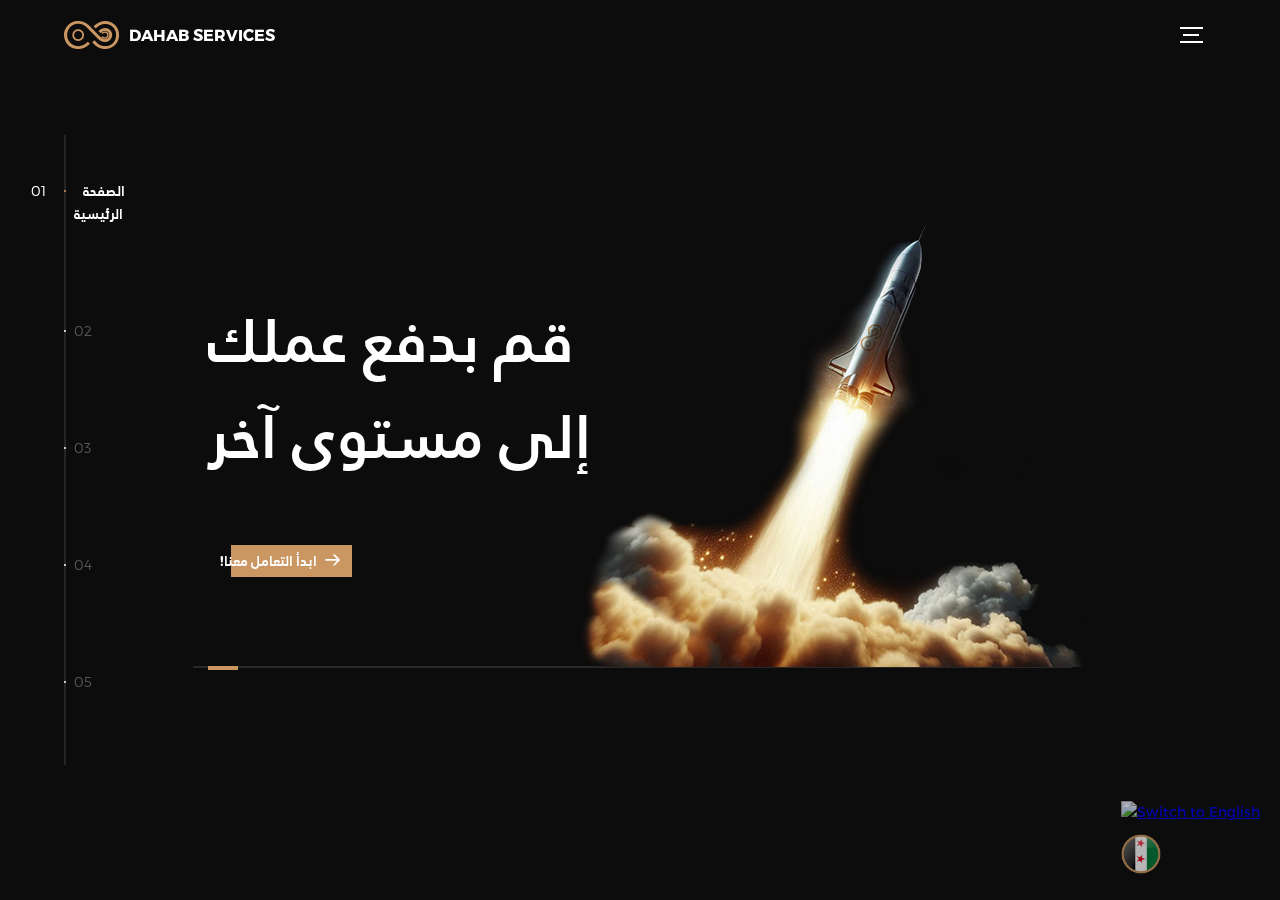
==== index.html @ 91536c2f "Add files via upload" ====
<!DOCTYPE html>
<html lang="ar">
<head>
  <title>Dahab Services</title>
  <meta charset="utf-8">
  <meta name="viewport" content="width=device-width, initial-scale=1">
  <meta http-equiv="X-UA-Compatible" content="IE=edge">
  <meta name="description" content="Dahab Services Company Official Web Site">
  <meta name="keywords" content="dahab_services, socail, social_media, online, print, design">
  <meta name="author" content="Hisham Khateeb">
  <link rel="stylesheet" href="assets/css/main.css">
</head>
<body>

<!-- notification for small viewports and landscape oriented smartphones -->
<div class="device-notification">
  <a class="device-notification--logo" href="#0">
    <img src="assets/img/logo.png" alt="Dahab_services_logo">
    <p>Dahab Services</p>
  </a>
  <p class="device-notification--message">Dahab has so much to offer that we must request you orient your device to portrait or find a larger screen. You won't be disappointed.</p>
</div>

<div class="perspective effect-rotate-left">
  <div class="container"><div class="outer-nav--return"></div>
    <div id="viewport" class="l-viewport">
      <div class="l-wrapper">
        <header class="header">
          <a class="header--logo" href="#0">
            <img src="assets/img/logo.png" alt="Dahab Services">
            <p>Dahab Services</p>
          </a>
      <!-- <button class="header--cta cta">Hire Us</button> -->
          <div class="header--nav-toggle">
            <span></span>
          </div>
        </header>
        <nav class="l-side-nav">
          <ul class="side-nav">
            <li class="is-active"><span>الصفحة الرئيسية</span></li>
            <li><span>خدماتنا</span></li>
            <li><span>معلومات عنا</span></li>
            <li><span>التواصل معنا</span></li>
            <li><span>قم ببدأ العمل معنا</span></li>
          </ul>
        </nav>
        <div class="language-buttons">
          <a href="index_en.html">
              <img src="assets/img/en.png" alt="Switch to English" title="English">
          </a>
          <a href="index.html">
              <img src="assets/img/ar.png" alt="Switch to Arabic" title="Arabic">
          </a> 
      </div>
        <ul class="l-main-content main-content">
          <li class="l-section section section--is-active">
            <div class="intro">
              <div class="intro--banner">
                <p style="font-family:Jannat; font-size: 60px; margin-top: 80px;">
                  قم بدفع عملك<br>إلى مستوى آخر</p>
                <button class="cta">!ابدأ التعامل معنا
                  <svg version="1.1" id="Layer_1" xmlns="http://www.w3.org/2000/svg" xmlns:xlink="http://www.w3.org/1999/xlink" x="0px" y="0px" viewBox="0 0 150 118" style="enable-background:new 0 0 150 118;" xml:space="preserve">
                  <g transform="translate(0.000000,118.000000) scale(0.100000,-0.100000)">
                    <path d="M870,1167c-34-17-55-57-46-90c3-15,81-100,194-211l187-185l-565-1c-431,0-571-3-590-13c-55-28-64-94-18-137c21-20,33-20,597-20h575l-192-193C800,103,794,94,849,39c20-20,39-29,61-29c28,0,63,30,298,262c147,144,272,271,279,282c30,51,23,60-219,304C947,1180,926,1196,870,1167z"/>
                  </g>
                  </svg>
                  <span class="btn-background"></span>
                </button>
                <img src="assets/img/introduction-visual.png" alt="Welcome">
              </div>
            </div>
          </li>
          <li class="l-section section">
            <div class="work">
              <h2>خدماتنا</h2>
              <div class="work--lockup">
                <ul class="slider">
                  <li class="slider--item slider--item-left">
                    <a href="#0">
                      <div class="slider--item-image">
                        <img src="assets/img/WebDesign.png" alt="Victory">
                      </div>
                      <p class="slider--item-title">تصميم المواقع الالكترونية</p>
                      <p class="slider--item-description">ليصبح عملك أكثر إحترافية، نقوم بتصميم وبرمجة موقع الكتروني احترافي يمثل هويتك ويقوم بعرض خدماتك</p>
                    </a>
                  </li>
                  <li class="slider--item slider--item-center">
                    <a href="#0">
                      <div class="slider--item-image">
                        <img src="assets/img/designing.png" alt="Metiew and Smith">
                      </div>
                      <p class="slider--item-title">تأسيس هوية بصرية</p>
                      <p class="slider--item-description">نقوم بتأسيس هوية بصرية بكل احترافية من اللوغو إلى الخطوط المستعملة وصولاً إلى الألوان الخاصة بعملك</p>
                    </a>
                  </li>
                  <li class="slider--item slider--item-right">
                    <a href="#0">
                      <div class="slider--item-image">
                        <img src="assets/img/Printing.png" alt="Alex Nowak">
                      </div>
                      <p class="slider--item-title">خدمات الطباعة</p>
                      <p class="slider--item-description">نوفر لعملك جميع خدمات الطباعة، بأفضل جودة وبأوسع مجال من الخيارات وبأرخص الأسعار</p>
                    </a>
                  </li>
                  <li class="slider--item slider--item-right">
                    <a href="#0">
                      <div class="slider--item-image">
                        <img src="assets/img/Printing.png" alt="Alex Nowak">
                      </div>
                      <p class="slider--item-title">خدمات الطباعة</p>
                      <p class="slider--item-description">نوفر لعملك جميع خدمات الطباعة، بأفضل جودة وبأوسع مجال من الخيارات وبأرخص الأسعار</p>
                    </a>
                  </li>
                  <li class="slider--item slider--item-right">
                    <a href="#0">
                      <div class="slider--item-image">
                        <img src="assets/img/Printing.png" alt="Alex Nowak">
                      </div>
                      <p class="slider--item-title">خدمات الطباعة</p>
                      <p class="slider--item-description">نوفر لعملك جميع خدمات الطباعة، بأفضل جودة وبأوسع مجال من الخيارات وبأرخص الأسعار</p>
                    </a>
                  </li>
                </ul>
                <div class="slider--prev">
                  <svg version="1.1" id="Layer_1" xmlns="http://www.w3.org/2000/svg" xmlns:xlink="http://www.w3.org/1999/xlink" x="0px" y="0px"
                  viewBox="0 0 150 118" style="enable-background:new 0 0 150 118;" xml:space="preserve">
                  <g transform="translate(0.000000,118.000000) scale(0.100000,-0.100000)">
                    <path d="M561,1169C525,1155,10,640,3,612c-3-13,1-36,8-52c8-15,134-145,281-289C527,41,562,10,590,10c22,0,41,9,61,29
                    c55,55,49,64-163,278L296,510h575c564,0,576,0,597,20c46,43,37,109-18,137c-19,10-159,13-590,13l-565,1l182,180
                    c101,99,187,188,193,199c16,30,12,57-12,84C631,1174,595,1183,561,1169z"/>
                  </g>
                  </svg>
                </div>
                <div class="slider--next">
                  <svg version="1.1" id="Layer_1" xmlns="http://www.w3.org/2000/svg" xmlns:xlink="http://www.w3.org/1999/xlink" x="0px" y="0px" viewBox="0 0 150 118" style="enable-background:new 0 0 150 118;" xml:space="preserve">
                  <g transform="translate(0.000000,118.000000) scale(0.100000,-0.100000)">
                    <path d="M870,1167c-34-17-55-57-46-90c3-15,81-100,194-211l187-185l-565-1c-431,0-571-3-590-13c-55-28-64-94-18-137c21-20,33-20,597-20h575l-192-193C800,103,794,94,849,39c20-20,39-29,61-29c28,0,63,30,298,262c147,144,272,271,279,282c30,51,23,60-219,304C947,1180,926,1196,870,1167z"/>
                  </g>
                  </svg>
                </div>
              </div>
            </div>
          </li>
          <li class="l-section section">
            <div class="about">
              <div class="about--banner">
                <p style="font-size: 60px;">لكل مشكلة كبيرة <br> فكرة حل أكبر</p>
                <a href="#0">من نحن وماذا نعمل؟
                  
                </a>
                <img src="assets/img/about-visual.png" alt="About Us">
              </div>
                </div>
          </li>
          <li class="l-section section">
            <div class="contact">
              <div class="contact--lockup">
                <div class="modal">
                  <div class="modal--information">
                    <p>سوريا - دمشق - أبو رمانة - خلف البنك العربي</p>
                    <a href="mailto:info@dahab.services">info@dahab.services</a>
                    <a href="tel:+963935446807">+963 935 446 807</a>
                  </div>
                  <ul class="modal--options">
                    <li><a href="#0">Facebook</a></li>
                    <li><a href="#0">Instagram</a></li>
                    <li><a href="mailto:info@dahab.services">قم بمراسلتنا الآن</a></li>
                  </ul>
                </div>
              </div>
            </div>
          </li>
          <li class="l-section section">
              <div class="hire">
              <h2>ماذا تريد العمل معنا؟</h2>
              <div id="submit-message">إرسال الطلب جاري...</div>
              <div id="success-message">تم الإرسال بنجاح!</div>       
<form class="work-request" id="customForm">
  <div class="work-request--options">
    <span class="options-a">
      <input id="opt-1" name="serviceType" type="checkbox" value="Web design">
      <label for="opt-1">
        <svg version="1.1" id="Layer_1" xmlns="http://www.w3.org/2000/svg" xmlns:xlink="http://www.w3.org/1999/xlink" x="0px" y="0px"
          viewBox="0 0 150 111" style="enable-background:new 0 0 150 111;" xml:space="preserve">
          <g transform="translate(0.000000,111.000000) scale(0.100000,-0.100000)">
            <path d="M950,705L555,310L360,505C253,612,160,700,155,700c-6,0-44-34-85-75l-75-75l278-278L550-5l475,475c261,261,475,480,475,485c0,13-132,145-145,145C1349,1100,1167,922,950,705z"/>
          </g>
        </svg>
        إنشاء موقع
      </label>

      <input id="opt-2" name="serviceType" type="checkbox" value="Graphic design">
      <label for="opt-2">
        <svg version="1.1" id="Layer_1" xmlns="http://www.w3.org/2000/svg" xmlns:xlink="http://www.w3.org/1999/xlink" x="0px" y="0px"
          viewBox="0 0 150 111" style="enable-background:new 0 0 150 111;" xml:space="preserve">
          <g transform="translate(0.000000,111.000000) scale(0.100000,-0.100000)">
            <path d="M950,705L555,310L360,505C253,612,160,700,155,700c-6,0-44-34-85-75l-75-75l278-278L550-5l475,475c261,261,475,480,475,485c0,13-132,145-145,145C1349,1100,1167,922,950,705z"/>
          </g>
        </svg>
        خدمات تصميم
      </label>

      <input id="opt-3" name="serviceType" type="checkbox" value="Printing Services">
      <label for="opt-3">
        <svg version="1.1" id="Layer_1" xmlns="http://www.w3.org/2000/svg" xmlns:xlink="http://www.w3.org/1999/xlink" x="0px" y="0px"
          viewBox="0 0 150 111" style="enable-background:new 0 0 150 111;" xml:space="preserve">
          <g transform="translate(0.000000,111.000000) scale(0.100000,-0.100000)">
            <path d="M950,705L555,310L360,505C253,612,160,700,155,700c-6,0-44-34-85-75l-75-75l278-278L550-5l475,475c261,261,475,480,475,485c0,13-132,145-145,145C1349,1100,1167,922,950,705z"/>
          </g>
        </svg>
        خدمات طباعية
      </label>
    </span>

    <span class="options-b">
      <input id="opt-4" name="serviceType" type="checkbox" value="Social Media">
      <label for="opt-4">
        <svg version="1.1" id="Layer_1" xmlns="http://www.w3.org/2000/svg" xmlns:xlink="http://www.w3.org/1999/xlink" x="0px" y="0px"
          viewBox="0 0 150 111" style="enable-background:new 0 0 150 111;" xml:space="preserve">
          <g transform="translate(0.000000,111.000000) scale(0.100000,-0.100000)">
            <path d="M950,705L555,310L360,505C253,612,160,700,155,700c-6,0-44-34-85-75l-75-75l278-278L550-5l475,475c261,261,475,480,475,485c0,13-132,145-145,145C1349,1100,1167,922,950,705z"/>
          </g>
        </svg>
        خدمات منصات اجتماعية
      </label>

      <input id="opt-5" name="serviceType" type="checkbox" value="Delivery">
      <label for="opt-5">
        <svg version="1.1" id="Layer_1" xmlns="http://www.w3.org/2000/svg" xmlns:xlink="http://www.w3.org/1999/xlink" x="0px" y="0px"
          viewBox="0 0 150 111" style="enable-background:new 0 0 150 111;" xml:space="preserve">
          <g transform="translate(0.000000,111.000000) scale(0.100000,-0.100000)">
            <path d="M950,705L555,310L360,505C253,612,160,700,155,700c-6,0-44-34-85-75l-75-75l278-278L550-5l475,475c261,261,475,480,475,485c0,13-132,145-145,145C1349,1100,1167,922,950,705z"/>
          </g>
        </svg>
        خدمات توصيل
      </label>

      <input id="opt-6" name="serviceType" type="checkbox" value="Photography">
      <label for="opt-6">
        <svg version="1.1" id="Layer_1" xmlns="http://www.w3.org/2000/svg" xmlns:xlink="http://www.w3.org/1999/xlink" x="0px" y="0px"
          viewBox="0 0 150 111" style="enable-background:new 0 0 150 111;" xml:space="preserve">
          <g transform="translate(0.000000,111.000000) scale(0.100000,-0.100000)">
            <path d="M950,705L555,310L360,505C253,612,160,700,155,700c-6,0-44-34-85-75l-75-75l278-278L550-5l475,475c261,261,475,480,475,485c0,13-132,145-145,145C1349,1100,1167,922,950,705z"/>
          </g>
        </svg>
        جلسات تصوير
      </label>
    </span>
  </div>

  <div class="work-request--information">
    <div class="information-name">
      <input id="name" name="name" type="text" spellcheck="false" required>
      <label for="name">الاسم</label>
    </div>
    <div class="information-email">
      <input id="email" name="email" type="email" spellcheck="false" required>
      <label for="email">البريد الالكتروني</label>
    </div>
  </div>

  <input id="submitButton" type="submit" value="إرسال الطلب"></input>
</form>

<script src="https://cdn.jsdelivr.net/npm/bootstrap@5.2.0/dist/js/bootstrap.bundle.min.js"></script>
<script>
  const scriptURL = 'https://script.google.com/macros/s/AKfycbzp_6dV45FWeQ_Hs_QOyrQUtDk0vxGT8pKbrVddQLkEvQUkah4f2wTr_JjfbJL6zK4rnw/exec';

  const form = document.forms['customForm'];
  const successMessage = document.getElementById('success-message');
  const submitMessage = document.getElementById('submit-message');

  form.addEventListener('submit', e => {
    e.preventDefault();
    submitMessage.style.display = 'block';

    const serviceMap = {
      'Web design': '✔️',
      'Graphic design': '✔️',
      'Printing Services': '✔️',
      'Social Media': '✔️',
      'Delivery': '✔️',
      'Photography': '✔️'
    };
  

    const selectedServices = Array.from(form.querySelectorAll('input[name="serviceType"]:checked'))
      .map(input => serviceMap[input.value] || '');

    const formData = new FormData(form);
    formData.delete('serviceType');
    selectedServices.forEach(service => formData.append('serviceType', service));

    fetch(scriptURL, { method: 'POST', body: formData })
      .then(response => {
        successMessage.style.display = 'block';
        submitMessage.style.display = 'none';
        setTimeout(() => {
          successMessage.style.display = 'none';
        }, 3000);
      })
      .catch(error => {
        console.error('Error!', error.message);
        submitMessage.style.display = 'none';
      });
  });
</script> 

            </div>
          </li>
        </ul>
      </div>
    </div>
  </div>
  <ul class="outer-nav">
    <li class="is-active">الصفحة الرئيسية</li>
    <li>خدماتنا</li>
    <li>معلومات عنا</li>
    <li>للتواصل معنا</li>
    <li>قم ببدأ العمل معنا</li>
  </ul>
</div>

<script src="https://ajax.googleapis.com/ajax/libs/jquery/2.2.4/jquery.min.js"></script>
<script>window.jQuery || document.write('<script src="assets/js/vendor/jquery-2.2.4.min.js"><\/script>')</script>
<script src="assets/js/functions-min.js"></script>
</body>
</html>
---- assets/css/main.css ----
@font-face{font-family:'Jannat';src:url("fonts/A Jannat.ttf") format("truetype");font-weight: normal;font-style: normal ;}
@font-face{font-family:'Montserrat';src:url("fonts/Montserrat-Black.eot");src:local("☺"),url("fonts/Montserrat-Black.woff") format("woff"),url("fonts/Montserrat-Black.ttf") format("truetype"),url("fonts/Montserrat-Black.svg") format("svg");font-weight:900;font-style:normal}
@font-face{font-family:'Montserrat';src:url("fonts/Montserrat-Bold.eot");src:local("☺"),url("fonts/Montserrat-Bold.woff") format("woff"),url("fonts/Montserrat-Bold.ttf") format("truetype"),url("fonts/Montserrat-Bold.svg") format("svg");font-weight:700;font-style:normal}@font-face{font-family:'Montserrat';src:url("fonts/Montserrat-Regular.eot");src:local("☺"),url("fonts/Montserrat-Regular.woff") format("woff"),url("fonts/Montserrat-Regular.ttf") format("truetype"),url("fonts/Montserrat-Regular.svg") format("svg");font-weight:400;font-style:normal}
@font-face{font-family:'Montserrat';src:url("fonts/Montserrat-Light.eot");src:local("☺"),url("fonts/Montserrat-Light.woff") format("woff"),url("fonts/Montserrat-Light.ttf") format("truetype"),url("fonts/Montserrat-Light.svg") format("svg");font-weight:300;font-style:normal}
/*! normalize.css v3.0.2 | MIT License | git.io/normalize */html
{font-family:sans-serif;-ms-text-size-adjust:100%;-webkit-text-size-adjust:100%}
body{margin:0}article,aside,details,figcaption,figure,footer,header,hgroup,main,menu,nav,section,summary
{display:block}audio,canvas,progress,video{display:inline-block;vertical-align:baseline}audio:not([controls]){display:none;height:0}[hidden],template{display:none}a{background-color:transparent}a:active,a:hover{outline:0}abbr[title]{border-bottom:1px dotted}b,strong{font-weight:bold}dfn{font-style:italic}h1{font-size:2em;margin:0.67em 0}mark{background:#ff0;color:#000}small{font-size:80%}sub,sup{font-size:75%;line-height:0;position:relative;vertical-align:baseline}sup{top:-0.5em}sub{bottom:-0.25em}img{border:0}svg:not(:root){overflow:hidden}figure{margin:1em 40px}hr{box-sizing:content-box;height:0}pre{overflow:auto}code,kbd,pre,samp{font-family:monospace, monospace;font-size:1em}button,input,optgroup,select,textarea{color:inherit;font:inherit;margin:0}button{overflow:visible}button,select{text-transform:none}button,html input[type="button"],input[type="reset"],input[type="submit"]
{-webkit-appearance:button;cursor:pointer}button[disabled],html input[disabled]{cursor:default}button::-moz-focus-inner,input::-moz-focus-inner{border:0;padding:0}input{line-height:normal}input[type="checkbox"],input[type="radio"]{box-sizing:border-box;padding:0}input[type="number"]::-webkit-inner-spin-button,input[type="number"]::-webkit-outer-spin-button{height:auto}input[type="search"]{-webkit-appearance:textfield;box-sizing:content-box}input[type="search"]::-webkit-search-cancel-button,input[type="search"]::-webkit-search-decoration{-webkit-appearance:none}fieldset{border:1px solid #c0c0c0;margin:0 2px;padding:0.35em 0.625em 0.75em}legend{border:0;padding:0}textarea{overflow:auto}optgroup{font-weight:bold}table{border-collapse:collapse;border-spacing:0}td,th{padding:0}::-moz-selection{background:#FFF498}::selection{background:#FFF498}::-moz-selection{background:#FFF498}img::-moz-selection{background:transparent}img::selection{background:transparent}img::-moz-selection{background:transparent}body{-webkit-tap-highlight-color:#FFF498}body{background-color:#0c0c0c;font-size:14px;line-height:1.6;font-family:"Montserrat","Jannat",sans-serif;color:#fff;-webkit-font-smoothing:antialiased;-webkit-text-size-adjust:100%}.l-viewport{position:relative;width:100%;height:100vh;box-shadow:0 0 45px 5px rgba(0,0,0,0.85);overflow:hidden}.l-wrapper{position:relative;width:1440px;max-width:90%;height:100%;margin:0 auto}.l-side-nav{position:absolute;left:0;display:-webkit-box;display:-webkit-flex;display:-ms-flexbox;display:flex;height:100%;-webkit-box-align:center;-webkit-align-items:center;-ms-flex-align:center;align-items:center}.l-side-nav::before{content:"";position:absolute;top:50%;left:0;-webkit-transform:translateY(-50%);transform:translateY(-50%);width:2px;height:70%;max-height:750px;background-color:#555;opacity:.35;z-index:10}@media (max-width: 1180px){.l-side-nav{display:none}}.l-main-content{position:relative;width:100%;height:100%;margin:0;padding:0;list-style:none}.l-section{position:absolute;width:100%;height:100%}.device-notification{display:none;position:fixed;top:0;left:0;width:100%;height:100%;-webkit-box-orient:vertical;-webkit-box-direction:normal;-webkit-flex-direction:column;-ms-flex-direction:column;flex-direction:column;-webkit-box-align:center;-webkit-align-items:center;-ms-flex-align:center;-ms-grid-row-align:center;align-items:center;-webkit-box-pack:center;-webkit-justify-content:center;-ms-flex-pack:center;justify-content:center;background-color:#0c0c0c;z-index:12}.device-notification--logo{display:-webkit-box;display:-webkit-flex;display:-ms-flexbox;display:flex;-webkit-box-align:center;-webkit-align-items:center;-ms-flex-align:center;align-items:center;text-decoration:none;color:#fff}.device-notification--logo p{margin:0 0 0 10px;font-size:16px;font-weight:700;text-transform:uppercase}.device-notification--message{width:70%;margin:30px 0 0 0;font-weight:700;text-align:center}@media (max-width: 767px) and (min-width: 601px) and (max-height: 680px){.device-notification{display:-webkit-box;display:-webkit-flex;display:-ms-flexbox;display:flex}}@media (max-width: 600px) and (min-width: 480px) and (max-height: 580px){.device-notification{display:-webkit-box;display:-webkit-flex;display:-ms-flexbox;display:flex}}@media (max-width: 736px) and (min-width: 360px) and (orientation: landscape){.device-notification{display:-webkit-box;display:-webkit-flex;display:-ms-flexbox;display:flex}}@media(max-width: 359px){.device-notification{display:-webkit-box;display:-webkit-flex;display:-ms-flexbox;display:flex}}.section{opacity:0;visibility:hidden;-webkit-transition:opacity .4s ease-in-out,visibility 0s .4s;transition:opacity .4s ease-in-out,visibility 0s .4s}.section--is-active{opacity:1;visibility:visible;z-index:1;-webkit-transition:opacity .4s ease-in-out .4s;transition:opacity .4s ease-in-out .4s}.section--next{-webkit-transform:translateY(-45px);transform:translateY(-45px);-webkit-transition:-webkit-transform .4s ease-in-out;transition:-webkit-transform .4s ease-in-out;transition:transform .4s ease-in-out;transition:transform .4s ease-in-out, -webkit-transform .4s ease-in-out}.section--prev{-webkit-transform:translateY(45px);transform:translateY(45px);-webkit-transition:-webkit-transform .4s ease-in-out;transition:-webkit-transform .4s ease-in-out;transition:transform .4s ease-in-out;transition:transform .4s ease-in-out, -webkit-transform .4s ease-in-out}.header{position:absolute;top:0;left:0;display:-webkit-box;display:-webkit-flex;display:-ms-flexbox;display:flex;width:100%;height:70px;-webkit-box-align:center;-webkit-align-items:center;-ms-flex-align:center;align-items:center;-webkit-box-pack:justify;-webkit-justify-content:space-between;-ms-flex-pack:justify;justify-content:space-between;z-index:10}.header--logo{display:-webkit-box;display:-webkit-flex;display:-ms-flexbox;display:flex;-webkit-box-align:center;-webkit-align-items:center;-ms-flex-align:center;align-items:center;text-decoration:none;color:#fff}.header--logo p{margin:0 0 0 10px;font-size:16px;font-weight:700;text-transform:uppercase}.header--nav-toggle{display:-webkit-box;display:-webkit-flex;display:-ms-flexbox;display:flex;width:50px;height:50px;-webkit-box-orient:vertical;-webkit-box-direction:normal;-webkit-flex-direction:column;-ms-flex-direction:column;flex-direction:column;-webkit-box-align:center;-webkit-align-items:center;-ms-flex-align:center;align-items:center;-webkit-box-pack:center;-webkit-justify-content:center;-ms-flex-pack:center;justify-content:center;cursor:pointer}.header--nav-toggle span,.header--nav-toggle::before,.header--nav-toggle::after{content:"";position:relative;width:16px;height:2px;background-color:#fff}.header--nav-toggle::before{bottom:5px;width:23px}.header--nav-toggle::after{top:5px;width:23px}.header--cta{position:absolute;top:50%;left:50%;-webkit-transform:translate(-50%, -50%);transform:translate(-50%, -50%);padding:0 20px;line-height:30px;text-decoration:none;color:#fff;font-weight:700;text-transform:uppercase;background-color:#ca9762;border:none;opacity:0;visibility:hidden;-webkit-transition:opacity .4s ease-in-out,visibility 0s .4s;transition:opacity .4s ease-in-out,visibility 0s .4s}.header--cta:focus{outline:none}.header--cta.is-active{opacity:1;visibility:visible;-webkit-transition:opacity .4s ease-in-out .4s;transition:opacity .4s ease-in-out .4s}@media (max-width: 767px){.header--cta{display:none}}.side-nav{position:relative;display:-webkit-box;display:-webkit-flex;display:-ms-flexbox;display:flex;width:100px;height:70%;max-height:750px;-webkit-box-orient:vertical;-webkit-box-direction:normal;-webkit-flex-direction:column;-ms-flex-direction:column;flex-direction:column;-webkit-justify-content:space-around;-ms-flex-pack:distribute;justify-content:space-around;margin:0;padding:0;list-style-position:inside;z-index:10}.side-nav>li{position:relative;top:-5px;color:#fff;font-size:6px;cursor:pointer}.side-nav>li span{position:relative;top:3px;left:10px;color:#fff;font-size:14px;font-weight:300;opacity:0;visibility:hidden}.side-nav>li::before{position:absolute;top:3px;left:10px;color:#555;font-size:14px;font-weight:300}.side-nav li:nth-child(1)::before{content:"01"}.side-nav li:nth-child(2)::before{content:"02"}.side-nav li:nth-child(3)::before{content:"03"}.side-nav li:nth-child(4)::before{content:"04"}.side-nav li:nth-child(5)::before{content:"05"}.side-nav li.is-active{color:#ca9762;-webkit-transition:color .4s ease-in-out;transition:color .4s ease-in-out}.side-nav li.is-active span{opacity:1;visibility:visible;-webkit-transition:opacity .4s ease-in-out;transition:opacity .4s ease-in-out}.side-nav li.is-active::before{left:-33px;color:#fff}.intro{position:relative;display:-webkit-box;display:-webkit-flex;display:-ms-flexbox;display:flex;width:900px;max-width:75%;height:100%;-webkit-box-orient:vertical;-webkit-box-direction:normal;-webkit-flex-direction:column;-ms-flex-direction:column;flex-direction:column;-webkit-box-pack:center;-webkit-justify-content:center;-ms-flex-pack:center;justify-content:center;margin:0 auto}@media (max-width: 1180px){.intro{max-width:100%}}.intro--banner{position:relative;height:475px}.intro--banner::before{content:"";position:absolute;bottom:20px;left:-15px;right:0;height:2px;background-color:#282828}.intro--banner::after{content:"";position:absolute;bottom:18px;left:0;width:30px;height:4px;background-color:#ca9762}.intro--banner h1{position:relative;font-size:68px;font-weight:900;line-height:1;z-index:1}.intro--banner button{position:relative;padding:5px 17px 5px 12px;font-weight:700;text-transform:uppercase;background-color:transparent;border:none}.intro--banner button .btn-background{position:absolute;top:0;left:23px;right:0;height:100%;background-color:#ca9762;z-index:-1;-webkit-transition:left .2s ease-in-out;transition:left .2s ease-in-out}.intro--banner button:hover .btn-background{left:0}.intro--banner button:focus{outline:none}.intro--banner button svg{position:relative;left:5px;width:15px;fill:#fff}.intro--banner img{position:absolute;bottom:21px;right:-12px}.intro--options{display:-webkit-box;display:-webkit-flex;display:-ms-flexbox;display:flex;-webkit-box-pack:justify;-webkit-justify-content:space-between;-ms-flex-pack:justify;justify-content:space-between;margin:0;padding:0;list-style:none}.intro--options>a{max-width:250px;text-decoration:none;color:#282828;-webkit-transition:color .2s ease-in-out;transition:color .2s ease-in-out}.intro--options>a:hover{color:#fff}.intro--options h3{font-size:16px;text-transform:uppercase}.intro--options p{margin-bottom:0}@media (max-width: 900px){.intro--banner{height:380px}.intro--banner h1{font-size:55px}.intro--banner img{width:430px}.intro--options>a{margin-right:30px}.intro--options>a:last-child{margin-right:0}}@media (max-width: 767px){.intro--banner{height:305px}.intro--banner h1{font-size:44px}.intro--banner img{width:330px}.intro--options{display:block}.intro--options>a{display:block;max-width:100%;margin:0 0 30px 0}.intro--options>a:last-child{margin-bottom:0}}@media (max-width: 600px){.intro--banner{height:360px}.intro--banner h1{font-size:55px}.intro--banner img{display:none}}@media (max-width: 600px) and (max-height: 750px){.intro--banner{height:auto}.intro--banner::before,.intro--banner::after{display:none}.intro--banner h1{margin-top:0}.intro--options{display:none}}.work{position:relative;display:-webkit-box;display:-webkit-flex;display:-ms-flexbox;display:flex;width:960px;max-width:80%;height:100%;-webkit-box-orient:vertical;-webkit-box-direction:normal;-webkit-flex-direction:column;-ms-flex-direction:column;flex-direction:column;-webkit-box-pack:center;-webkit-justify-content:center;-ms-flex-pack:center;justify-content:center;margin:0 auto}@media (max-width: 1180px){.work{max-width:100%}}.work h2{margin:0 0 20px 0;font-size:30px;text-align:center}.work--lockup{position:relative}.work--lockup .slider{position:relative;display:-webkit-box;display:-webkit-flex;display:-ms-flexbox;display:flex;width:80%;margin:0 auto;padding:0;list-style:none}.work--lockup .slider--item{position:absolute;display:none;text-align:center}.work--lockup .slider--item a{text-decoration:none;color:#858585}.work--lockup .slider--item-title{margin-top:10px;font-size:12px;font-weight:700;text-transform:uppercase}.work--lockup .slider--item-description{display:none;max-width:250px;margin:0 auto}.work--lockup .slider--item-image{width:150px;height:150px;margin:0 auto;border-radius:50%;overflow:hidden}.work--lockup .slider--item-image img{width:100%}.work--lockup .slider--item-left{top:50%;left:0;-webkit-transform:translateY(-50%);transform:translateY(-50%);display:block}.work--lockup .slider--item-right{top:50%;right:0;-webkit-transform:translateY(-50%);transform:translateY(-50%);display:block}.work--lockup .slider--item-center{position:relative;top:30px;left:50%;-webkit-transform:translateX(-50%);transform:translateX(-50%);display:block}.work--lockup .slider--item-center a{color:#fff}.work--lockup .slider--item-center .slider--item-title{margin-top:25px;font-size:16px}.work--lockup .slider--item-center .slider--item-description{display:block}.work--lockup .slider--item-center .slider--item-image{width:300px;height:300px}.work--lockup .slider--next,.work--lockup .slider--prev{position:absolute;top:160px;display:-webkit-box;display:-webkit-flex;display:-ms-flexbox;display:flex;width:50px;height:50px;-webkit-box-align:center;-webkit-align-items:center;-ms-flex-align:center;align-items:center;-webkit-box-pack:center;-webkit-justify-content:center;-ms-flex-pack:center;justify-content:center;background-color:#282828;border-radius:50%;cursor:pointer}.work--lockup .slider--next svg,.work--lockup .slider--prev svg{width:20px;fill:#fff}.work--lockup .slider--next{right:0}.work--lockup .slider--prev{left:0}@media (max-width: 900px){.work--lockup .slider--item-image{width:120px;height:120px}.work--lockup .slider--item-center .slider--item-image{width:240px;height:240px}.work--lockup .slider--next,.work--lockup .slider--prev{top:130px}}@media (max-width: 767px){.work--lockup .slider{width:75%}.work--lockup .slider--item-image{width:90px;height:90px}.work--lockup .slider--item-center .slider--item-image{width:190px;height:190px}.work--lockup .slider--next,.work--lockup .slider--prev{top:105px}}@media (max-width: 600px){.work--lockup .slider{width:auto}.work--lockup .slider--item-left,.work--lockup .slider--item-right{display:none}}.about{position:relative;display:-webkit-box;display:-webkit-flex;display:-ms-flexbox;display:flex;width:900px;max-width:75%;height:100%;-webkit-box-orient:vertical;-webkit-box-direction:normal;-webkit-flex-direction:column;-ms-flex-direction:column;flex-direction:column;-webkit-box-pack:center;-webkit-justify-content:center;-ms-flex-pack:center;justify-content:center;margin:0 auto}@media (max-width: 1180px){.about{max-width:100%}}.about--banner{position:relative;height:475px}.about--banner::before{content:"";position:absolute;top:20px;left:200px;-webkit-transform:rotate(-25deg);transform:rotate(-25deg);border:5px solid #ca9762;border-right-color:transparent;border-bottom-color:transparent}.about--banner::after{content:"";position:absolute;top:75px;left:400px;-webkit-transform:rotate(45deg);transform:rotate(45deg);width:10px;height:10px;background-color:#ca9762}.about--banner h2{position:relative;margin-top:35px;font-size:68px;font-weight:900;line-height:1;z-index:1}.about--banner h2::before{content:"";position:absolute;top:60px;left:268px;width:30px;height:30px;background-color:#ca9762;border-radius:50%}.about--banner h2::after{content:"";position:absolute;top:255px;left:255px;width:10px;height:10px;background-color:#ca9762}.about--banner a{padding:5px 17px 5px 0;text-decoration:none;color:#fff;font-weight:700;text-transform:uppercase;background-color:transparent}.about--banner a:hover svg{left:10px}.about--banner a svg{position:relative;left:5px;width:15px;fill:#fff;-webkit-transition:left .2s ease-in-out;transition:left .2s ease-in-out}.about--banner img{position:absolute;bottom:-90px;right:-12px}.about--options{display:-webkit-box;display:-webkit-flex;display:-ms-flexbox;display:flex;max-width:600px;-webkit-box-pack:justify;-webkit-justify-content:space-between;-ms-flex-pack:justify;justify-content:space-between;margin:0;padding:0;list-style:none}.about--options>a{position:relative;width:150px;height:75px;text-decoration:none;color:#fff;border:10px solid #ca9762;background-position:center;background-size:cover;background-repeat:no-repeat}.about--options>a:nth-child(1){background-image:url("../img/about-winners.jpg")}.about--options>a:nth-child(2){background-image:url("../img/about-philosophy.jpg")}.about--options>a:nth-child(3){background-image:url("../img/about-history.jpg")}.about--options>a:hover h3{bottom:-50px}.about--options h3{position:absolute;bottom:-38px;left:10px;font-size:16px;text-transform:uppercase;-webkit-transition:bottom .2s ease-in-out,left .2s ease-in-out;transition:bottom .2s ease-in-out,left .2s ease-in-out}@media (max-width: 767px){.about--banner{height:305px}.about--banner::before{top:0;left:125px}.about--banner::after{top:35px;left:260px}.about--banner h2{margin-top:10px;font-size:44px}.about--banner h2::before{top:28px;left:168px}.about--banner h2::after{top:163px;left:163px}.about--banner img{width:315px}}@media (max-width: 600px){.about--banner{height:auto}.about--banner::before{left:155px}.about--banner::after{left:310px}.about--banner h2{margin-top:0;font-size:55px}.about--banner h2::before{top:43px;left:214px}.about--banner h2::after{top:205px;left:205px}.about--banner img{display:none}.about--options{display:none}}.contact{position:fixed;top:0;left:0;width:100%;height:100%;background-image:url("../img/contact-visual.png");background-position:center;background-size:cover;background-repeat:no-repeat}.contact--lockup{position:relative;display:-webkit-box;display:-webkit-flex;display:-ms-flexbox;display:flex;width:900px;max-width:75%;height:100%;-webkit-box-align:center;-webkit-align-items:center;-ms-flex-align:center;align-items:center;-webkit-box-pack:end;-webkit-justify-content:flex-end;-ms-flex-pack:end;justify-content:flex-end;margin:0 auto}@media (max-width: 1180px){.contact--lockup{max-width:90%}}@media (max-width: 767px){.contact--lockup{-webkit-box-pack:center;-webkit-justify-content:center;-ms-flex-pack:center;justify-content:center}}.contact--lockup .modal{padding:45px 45px;text-align:center;background-color:#0c0c0c;box-shadow:0 0 30px 0 rgba(0,0,0,0.75)}.contact--lockup .modal--information p,.contact--lockup .modal--information a{display:block;margin:14px 0;text-decoration:none;color:#fff;font-weight:700}.contact--lockup .modal--information p{margin-top:0}.contact--lockup .modal--options{margin:0;padding:0;list-style:none}.contact--lockup .modal--options>li{width:130px;margin:0 auto 25px auto}.contact--lockup .modal--options li:nth-child(1){background-color:#1769ff}.contact--lockup .modal--options li:nth-child(2){background-color:#ea4c89}.contact--lockup .modal--options li:nth-child(3){margin-bottom:0;background-color:#ca9762;text-transform:uppercase}.contact--lockup .modal--options a{display:block;width:100%;padding:8px 0;text-decoration:none;color:#fff;font-weight:700}.hire{position:relative;display:-webkit-box;display:-webkit-flex;display:-ms-flexbox;display:flex;width:700px;max-width:75%;height:100%;-webkit-box-orient:vertical;-webkit-box-direction:normal;-webkit-flex-direction:column;-ms-flex-direction:column;flex-direction:column;-webkit-box-pack:center;-webkit-justify-content:center;-ms-flex-pack:center;justify-content:center;margin:0 auto}@media (max-width: 1180px){.hire{max-width:100%}}.hire h2{margin:0 0 20px 0;font-size:30px;text-align:center}.work-request{display:-webkit-box;display:-webkit-flex;display:-ms-flexbox;display:flex;width:100%;-webkit-box-orient:vertical;-webkit-box-direction:normal;-webkit-flex-direction:column;-ms-flex-direction:column;flex-direction:column;-webkit-box-align:center;-webkit-align-items:center;-ms-flex-align:center;align-items:center;color:#fff}.work-request input[type="submit"]{width:400px;max-width:100%;line-height:50px;font-size:16px;font-weight:700;text-transform:uppercase;background-color:#ca9762;border:none;border-radius:0}.work-request input[type="submit"]:focus{outline:none}.work-request--options{display:-webkit-box;display:-webkit-flex;display:-ms-flexbox;display:flex;width:100%;-webkit-box-orient:vertical;-webkit-box-direction:normal;-webkit-flex-direction:column;-ms-flex-direction:column;flex-direction:column;-webkit-box-align:center;-webkit-align-items:center;-ms-flex-align:center;align-items:center;margin:30px 0}.work-request--options .options-a{display:-webkit-box;display:-webkit-flex;display:-ms-flexbox;display:flex;width:100%;-webkit-box-pack:justify;-webkit-justify-content:space-between;-ms-flex-pack:justify;justify-content:space-between}.work-request--options .options-b{display:-webkit-box;display:-webkit-flex;display:-ms-flexbox;display:flex;width:72%;-webkit-flex-wrap:wrap;-ms-flex-wrap:wrap;flex-wrap:wrap;-webkit-justify-content:space-around;-ms-flex-pack:distribute;justify-content:space-around}.work-request--options label{display:block;width:200px;margin-bottom:30px;line-height:50px;font-size:16px;font-weight:700;text-align:center;border:2px solid #fff;cursor:pointer;-webkit-transition:background-color .2s ease-in-out,border-color .2s ease-in-out;transition:background-color .2s ease-in-out,border-color .2s ease-in-out}.work-request--options label svg{position:relative;left:-5px;width:0;fill:#fff;-webkit-transition:width .2s ease-in-out;transition:width .2s ease-in-out}.work-request--options input[type="checkbox"]{display:none}.work-request--options input[type="checkbox"]:checked+label{background-color:#ca9762;border-color:#ca9762}.work-request--options input[type="checkbox"]:checked+label svg{width:15px}.work-request--information{display:-webkit-box;display:-webkit-flex;display:-ms-flexbox;display:flex;width:100%;-webkit-box-pack:justify;-webkit-justify-content:space-between;-ms-flex-pack:justify;justify-content:space-between;margin-bottom:60px}.work-request--information .information-name,.work-request--information .information-email{position:relative;width:45%;height:50px;font-size:30px;font-weight:300}.work-request--information input[type="text"],.work-request--information input[type="email"]{width:100%;padding:0 0 5px 0;background-color:transparent;border:none;border-bottom:1px solid #fff;border-radius:0}.work-request--information input[type="text"]:focus,.work-request--information input[type="email"]:focus{outline:none;background-color:#0c0c0c}.work-request--information label{position:absolute;top:0;left:0;pointer-events:none;-webkit-transition:top .2s ease-in-out,font-size .2s ease-in-out;transition:top .2s ease-in-out,font-size .2s ease-in-out}.work-request--information input:focus+label,.work-request--information input.has-value+label{top:-15px;font-size:14px}@media (max-width: 767px){.work-request--options{-webkit-box-orient:horizontal;-webkit-box-direction:normal;-webkit-flex-direction:row;-ms-flex-direction:row;flex-direction:row;-webkit-justify-content:space-around;-ms-flex-pack:distribute;justify-content:space-around}.work-request--options .options-a,.work-request--options .options-b{display:block;width:auto}}@media (max-width: 600px){.work-request--options{margin:20px 0}}@media (max-width: 600px) and (max-width: 415px){.work-request--options{-webkit-box-pack:justify;-webkit-justify-content:space-between;-ms-flex-pack:justify;justify-content:space-between}}@media (max-width: 600px){.work-request--options label{width:150px;margin-bottom:15px;font-size:14px}.work-request--options input[type="checkbox"]:checked+label svg{width:12px}.work-request--information{margin-bottom:30px}.work-request--information .information-name,.work-request--information .information-email{height:40px;font-size:24px}}.perspective{position:relative;width:100%;height:100%;overflow:hidden}.perspective--modalview{position:fixed;-webkit-perspective:1500px;perspective:1500px}.container{position:relative;-webkit-transform:translateZ(0) translateX(0) rotateY(0deg);transform:translateZ(0) translateX(0) rotateY(0deg);min-height:100%;outline:30px solid #ca9762;-webkit-transition:-webkit-transform .4s;transition:-webkit-transform .4s;transition:transform .4s;transition:transform .4s, -webkit-transform .4s}.modalview .container{position:absolute;width:100%;height:100%;overflow:hidden;-webkit-backface-visibility:hidden;backface-visibility:hidden}.effect-rotate-left .container{-webkit-transform-origin:0% 50%;transform-origin:0% 50%;-webkit-transition:-webkit-transform .4s;transition:-webkit-transform .4s;transition:transform .4s;transition:transform .4s, -webkit-transform .4s}.effect-rotate-left--animate .container{-webkit-transform:translateZ(-1800px) translateX(-50%) rotateY(45deg);transform:translateZ(-1800px) translateX(-50%) rotateY(45deg);outline:30px solid #ca9762}.outer-nav{position:absolute;top:50%;left:55%;-webkit-transform:translateY(-50%);transform:translateY(-50%);-webkit-transform-style:preserve-3d;transform-style:preserve-3d;margin:0;padding:0;list-style:none;text-align:center;visibility:hidden;-webkit-transition:visibility 0s .2s;transition:visibility 0s .2s}.outer-nav.is-vis{visibility:visible}.outer-nav--return{position:absolute;top:0;left:0;width:100%;height:100%;display:none;cursor:pointer;z-index:11}.outer-nav--return.is-vis{display:block}.outer-nav>li{-webkit-transform-style:preserve-3d;transform-style:preserve-3d;-webkit-transform:translateX(350px) translateZ(-1000px);transform:translateX(350px) translateZ(-1000px);font-size:55px;font-weight:900;opacity:0;cursor:pointer;-webkit-transition:opacity .2s,-webkit-transform .2s;transition:opacity .2s,-webkit-transform .2s;transition:transform .2s,opacity .2s;transition:transform .2s,opacity .2s,-webkit-transform .2s}.outer-nav>li.is-vis{-webkit-transform:translateX(0) translateZ(0);transform:translateX(0) translateZ(0);opacity:1;-webkit-transition:opacity .4s,-webkit-transform .4s;transition:opacity .4s,-webkit-transform .4s;transition:transform .4s,opacity .4s;transition:transform .4s,opacity .4s,-webkit-transform .4s}.outer-nav>li::before{content:"";position:absolute;top:50%;left:50%;-webkit-transform:translate(-50%, -25%);transform:translate(-50%, -25%);width:110%;height:15px;opacity:0;background-color:#ca9762}.outer-nav>li.is-active::before{opacity:1}@media (max-width: 767px){.outer-nav>li{font-size:44px}}@media (max-width: 600px){.outer-nav>li{font-size:34px}}.outer-nav li.is-vis:nth-child(2){-webkit-transition-delay:.04s;transition-delay:.04s}.outer-nav li.is-vis:nth-child(3){-webkit-transition-delay:.08s;transition-delay:.08s}.outer-nav li.is-vis:nth-child(4){-webkit-transition-delay:.12s;transition-delay:.12s}.outer-nav li.is-vis:nth-child(5){-webkit-transition-delay:.16s;transition-delay:.16s}
.language-buttons {
    position: fixed;
    bottom: 20px;
    right: 20px;
    display: flex;
    flex-direction: column;
    gap: 10px;
}

.language-buttons img {
    width: 40px; 
    height: 40px;
    cursor: pointer;
    opacity: 0.7; 
    transition: opacity 0.3s; 
}

.language-buttons img:hover {
    opacity: 1;
}
  #submit-message, #success-message {
    display: none;
    position: fixed;
    top: 50%;
    left: 50%;
    transform: translate(-50%, -50%);
    background: rgba(0, 0, 0, 0.6); /* Black with 60% transparency */
    color: white;
    padding: 20px 30px;
    border-radius: 15px; /* Rounded edges */
    font-size: 1.2rem;
    text-align: center;
    z-index: 1000; /* Ensure it appears above everything */
  }

  #submit-message.show, #success-message.show {
    display: block;
    animation: fadeout 2s ease-in-out forwards; /* Fade out after 2 seconds */
  }

  @keyframes fadeout {
    0% { opacity: 1; }
    90% { opacity: 1; }
    100% { opacity: 0; }
  }
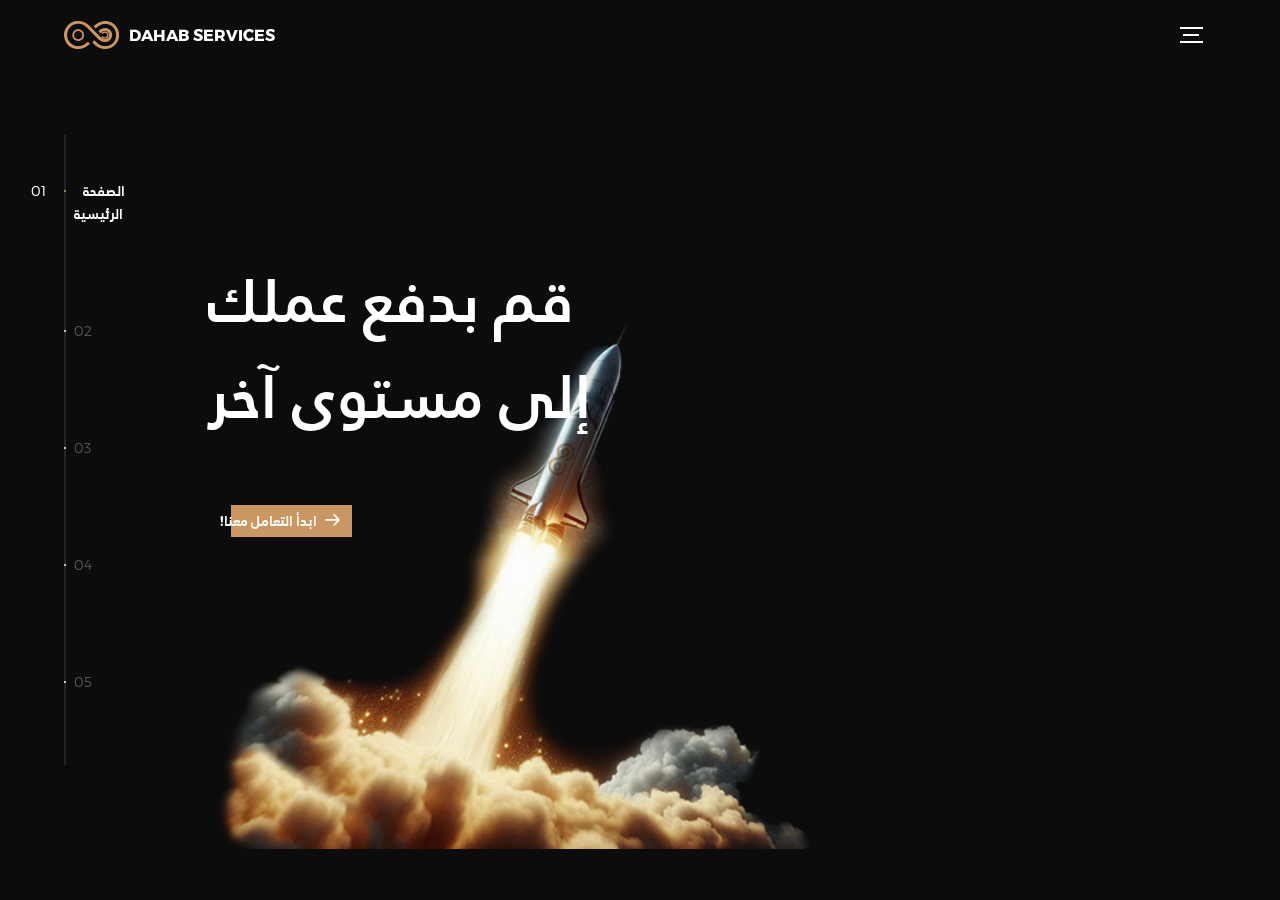
==== commit 05db234e: "Add files via upload" ====
--- a/index.html
+++ b/index.html
@@ -26,7 +26,7 @@
     <div id="viewport" class="l-viewport">
       <div class="l-wrapper">
         <header class="header">
-          <a class="header--logo" href="#0">
+          <a class="header--logo" href="#intro">
             <img src="assets/img/logo.png" alt="Dahab Services">
             <p>Dahab Services</p>
           </a>
@@ -44,19 +44,14 @@
             <li><span>قم ببدأ العمل معنا</span></li>
           </ul>
         </nav>
-        <div class="language-buttons">
-          <a href="index_en.html">
-              <img src="assets/img/en.png" alt="Switch to English" title="English">
-          </a>
-          <a href="index.html">
-              <img src="assets/img/ar.png" alt="Switch to Arabic" title="Arabic">
-          </a> 
-      </div>
-        <ul class="l-main-content main-content">
+                <ul class="l-main-content main-content">
           <li class="l-section section section--is-active">
-            <div class="intro">
+            <div class="intro" id="intro">
+          <div class=responsive-image >
+                <img src="assets/img/introduction-visual.png" alt="Welcome" id="dynamic-img">
+              </div>
               <div class="intro--banner">
-                <p style="font-family:Jannat; font-size: 60px; margin-top: 80px;">
+                <p style="font-family:Jannat; font-size: 60px; margin-top: 40px;">
                   قم بدفع عملك<br>إلى مستوى آخر</p>
                 <button class="cta">!ابدأ التعامل معنا
                   <svg version="1.1" id="Layer_1" xmlns="http://www.w3.org/2000/svg" xmlns:xlink="http://www.w3.org/1999/xlink" x="0px" y="0px" viewBox="0 0 150 118" style="enable-background:new 0 0 150 118;" xml:space="preserve">
@@ -66,7 +61,6 @@
                   </svg>
                   <span class="btn-background"></span>
                 </button>
-                <img src="assets/img/introduction-visual.png" alt="Welcome">
               </div>
             </div>
           </li>
@@ -143,15 +137,18 @@
           </li>
           <li class="l-section section">
             <div class="about">
-              <div class="about--banner">
-                <p style="font-size: 60px;">لكل مشكلة كبيرة <br> فكرة حل أكبر</p>
-                <a href="#0">من نحن وماذا نعمل؟
-                  
+              <div class="about--banner" style="z-index: 10;">   
+                <p style="font-size: 60px; margin-top: 12%; z-index: 10;">لكل مشكلة كبيرة <br> فكرة حل أكبر</p>
+                <a href="">من نحن وماذا نعمل؟
                 </a>
-                <img src="assets/img/about-visual.png" alt="About Us">
+              </div>
+              <div class="responsive-image">
+                <img src="assets/img/about-visual.png" alt="About Us" id="dynamic-img2">
               </div>
                 </div>
-          </li>
+                
+          </li>
+          
           <li class="l-section section">
             <div class="contact">
               <div class="contact--lockup">
@@ -274,23 +271,7 @@
     e.preventDefault();
     submitMessage.style.display = 'block';
 
-    const serviceMap = {
-      'Web design': '✔️',
-      'Graphic design': '✔️',
-      'Printing Services': '✔️',
-      'Social Media': '✔️',
-      'Delivery': '✔️',
-      'Photography': '✔️'
-    };
-  
-
-    const selectedServices = Array.from(form.querySelectorAll('input[name="serviceType"]:checked'))
-      .map(input => serviceMap[input.value] || '');
-
     const formData = new FormData(form);
-    formData.delete('serviceType');
-    selectedServices.forEach(service => formData.append('serviceType', service));
-
     fetch(scriptURL, { method: 'POST', body: formData })
       .then(response => {
         successMessage.style.display = 'block';
@@ -304,7 +285,8 @@
         submitMessage.style.display = 'none';
       });
   });
-</script> 
+</script>
+
 
             </div>
           </li>
--- a/assets/css/main.css
+++ b/assets/css/main.css
@@ -6,27 +6,24 @@
 {font-family:sans-serif;-ms-text-size-adjust:100%;-webkit-text-size-adjust:100%}
 body{margin:0}article,aside,details,figcaption,figure,footer,header,hgroup,main,menu,nav,section,summary
 {display:block}audio,canvas,progress,video{display:inline-block;vertical-align:baseline}audio:not([controls]){display:none;height:0}[hidden],template{display:none}a{background-color:transparent}a:active,a:hover{outline:0}abbr[title]{border-bottom:1px dotted}b,strong{font-weight:bold}dfn{font-style:italic}h1{font-size:2em;margin:0.67em 0}mark{background:#ff0;color:#000}small{font-size:80%}sub,sup{font-size:75%;line-height:0;position:relative;vertical-align:baseline}sup{top:-0.5em}sub{bottom:-0.25em}img{border:0}svg:not(:root){overflow:hidden}figure{margin:1em 40px}hr{box-sizing:content-box;height:0}pre{overflow:auto}code,kbd,pre,samp{font-family:monospace, monospace;font-size:1em}button,input,optgroup,select,textarea{color:inherit;font:inherit;margin:0}button{overflow:visible}button,select{text-transform:none}button,html input[type="button"],input[type="reset"],input[type="submit"]
-{-webkit-appearance:button;cursor:pointer}button[disabled],html input[disabled]{cursor:default}button::-moz-focus-inner,input::-moz-focus-inner{border:0;padding:0}input{line-height:normal}input[type="checkbox"],input[type="radio"]{box-sizing:border-box;padding:0}input[type="number"]::-webkit-inner-spin-button,input[type="number"]::-webkit-outer-spin-button{height:auto}input[type="search"]{-webkit-appearance:textfield;box-sizing:content-box}input[type="search"]::-webkit-search-cancel-button,input[type="search"]::-webkit-search-decoration{-webkit-appearance:none}fieldset{border:1px solid #c0c0c0;margin:0 2px;padding:0.35em 0.625em 0.75em}legend{border:0;padding:0}textarea{overflow:auto}optgroup{font-weight:bold}table{border-collapse:collapse;border-spacing:0}td,th{padding:0}::-moz-selection{background:#FFF498}::selection{background:#FFF498}::-moz-selection{background:#FFF498}img::-moz-selection{background:transparent}img::selection{background:transparent}img::-moz-selection{background:transparent}body{-webkit-tap-highlight-color:#FFF498}body{background-color:#0c0c0c;font-size:14px;line-height:1.6;font-family:"Montserrat","Jannat",sans-serif;color:#fff;-webkit-font-smoothing:antialiased;-webkit-text-size-adjust:100%}.l-viewport{position:relative;width:100%;height:100vh;box-shadow:0 0 45px 5px rgba(0,0,0,0.85);overflow:hidden}.l-wrapper{position:relative;width:1440px;max-width:90%;height:100%;margin:0 auto}.l-side-nav{position:absolute;left:0;display:-webkit-box;display:-webkit-flex;display:-ms-flexbox;display:flex;height:100%;-webkit-box-align:center;-webkit-align-items:center;-ms-flex-align:center;align-items:center}.l-side-nav::before{content:"";position:absolute;top:50%;left:0;-webkit-transform:translateY(-50%);transform:translateY(-50%);width:2px;height:70%;max-height:750px;background-color:#555;opacity:.35;z-index:10}@media (max-width: 1180px){.l-side-nav{display:none}}.l-main-content{position:relative;width:100%;height:100%;margin:0;padding:0;list-style:none}.l-section{position:absolute;width:100%;height:100%}.device-notification{display:none;position:fixed;top:0;left:0;width:100%;height:100%;-webkit-box-orient:vertical;-webkit-box-direction:normal;-webkit-flex-direction:column;-ms-flex-direction:column;flex-direction:column;-webkit-box-align:center;-webkit-align-items:center;-ms-flex-align:center;-ms-grid-row-align:center;align-items:center;-webkit-box-pack:center;-webkit-justify-content:center;-ms-flex-pack:center;justify-content:center;background-color:#0c0c0c;z-index:12}.device-notification--logo{display:-webkit-box;display:-webkit-flex;display:-ms-flexbox;display:flex;-webkit-box-align:center;-webkit-align-items:center;-ms-flex-align:center;align-items:center;text-decoration:none;color:#fff}.device-notification--logo p{margin:0 0 0 10px;font-size:16px;font-weight:700;text-transform:uppercase}.device-notification--message{width:70%;margin:30px 0 0 0;font-weight:700;text-align:center}@media (max-width: 767px) and (min-width: 601px) and (max-height: 680px){.device-notification{display:-webkit-box;display:-webkit-flex;display:-ms-flexbox;display:flex}}@media (max-width: 600px) and (min-width: 480px) and (max-height: 580px){.device-notification{display:-webkit-box;display:-webkit-flex;display:-ms-flexbox;display:flex}}@media (max-width: 736px) and (min-width: 360px) and (orientation: landscape){.device-notification{display:-webkit-box;display:-webkit-flex;display:-ms-flexbox;display:flex}}@media(max-width: 359px){.device-notification{display:-webkit-box;display:-webkit-flex;display:-ms-flexbox;display:flex}}.section{opacity:0;visibility:hidden;-webkit-transition:opacity .4s ease-in-out,visibility 0s .4s;transition:opacity .4s ease-in-out,visibility 0s .4s}.section--is-active{opacity:1;visibility:visible;z-index:1;-webkit-transition:opacity .4s ease-in-out .4s;transition:opacity .4s ease-in-out .4s}.section--next{-webkit-transform:translateY(-45px);transform:translateY(-45px);-webkit-transition:-webkit-transform .4s ease-in-out;transition:-webkit-transform .4s ease-in-out;transition:transform .4s ease-in-out;transition:transform .4s ease-in-out, -webkit-transform .4s ease-in-out}.section--prev{-webkit-transform:translateY(45px);transform:translateY(45px);-webkit-transition:-webkit-transform .4s ease-in-out;transition:-webkit-transform .4s ease-in-out;transition:transform .4s ease-in-out;transition:transform .4s ease-in-out, -webkit-transform .4s ease-in-out}.header{position:absolute;top:0;left:0;display:-webkit-box;display:-webkit-flex;display:-ms-flexbox;display:flex;width:100%;height:70px;-webkit-box-align:center;-webkit-align-items:center;-ms-flex-align:center;align-items:center;-webkit-box-pack:justify;-webkit-justify-content:space-between;-ms-flex-pack:justify;justify-content:space-between;z-index:10}.header--logo{display:-webkit-box;display:-webkit-flex;display:-ms-flexbox;display:flex;-webkit-box-align:center;-webkit-align-items:center;-ms-flex-align:center;align-items:center;text-decoration:none;color:#fff}.header--logo p{margin:0 0 0 10px;font-size:16px;font-weight:700;text-transform:uppercase}.header--nav-toggle{display:-webkit-box;display:-webkit-flex;display:-ms-flexbox;display:flex;width:50px;height:50px;-webkit-box-orient:vertical;-webkit-box-direction:normal;-webkit-flex-direction:column;-ms-flex-direction:column;flex-direction:column;-webkit-box-align:center;-webkit-align-items:center;-ms-flex-align:center;align-items:center;-webkit-box-pack:center;-webkit-justify-content:center;-ms-flex-pack:center;justify-content:center;cursor:pointer}.header--nav-toggle span,.header--nav-toggle::before,.header--nav-toggle::after{content:"";position:relative;width:16px;height:2px;background-color:#fff}.header--nav-toggle::before{bottom:5px;width:23px}.header--nav-toggle::after{top:5px;width:23px}.header--cta{position:absolute;top:50%;left:50%;-webkit-transform:translate(-50%, -50%);transform:translate(-50%, -50%);padding:0 20px;line-height:30px;text-decoration:none;color:#fff;font-weight:700;text-transform:uppercase;background-color:#ca9762;border:none;opacity:0;visibility:hidden;-webkit-transition:opacity .4s ease-in-out,visibility 0s .4s;transition:opacity .4s ease-in-out,visibility 0s .4s}.header--cta:focus{outline:none}.header--cta.is-active{opacity:1;visibility:visible;-webkit-transition:opacity .4s ease-in-out .4s;transition:opacity .4s ease-in-out .4s}@media (max-width: 767px){.header--cta{display:none}}.side-nav{position:relative;display:-webkit-box;display:-webkit-flex;display:-ms-flexbox;display:flex;width:100px;height:70%;max-height:750px;-webkit-box-orient:vertical;-webkit-box-direction:normal;-webkit-flex-direction:column;-ms-flex-direction:column;flex-direction:column;-webkit-justify-content:space-around;-ms-flex-pack:distribute;justify-content:space-around;margin:0;padding:0;list-style-position:inside;z-index:10}.side-nav>li{position:relative;top:-5px;color:#fff;font-size:6px;cursor:pointer}.side-nav>li span{position:relative;top:3px;left:10px;color:#fff;font-size:14px;font-weight:300;opacity:0;visibility:hidden}.side-nav>li::before{position:absolute;top:3px;left:10px;color:#555;font-size:14px;font-weight:300}.side-nav li:nth-child(1)::before{content:"01"}.side-nav li:nth-child(2)::before{content:"02"}.side-nav li:nth-child(3)::before{content:"03"}.side-nav li:nth-child(4)::before{content:"04"}.side-nav li:nth-child(5)::before{content:"05"}.side-nav li.is-active{color:#ca9762;-webkit-transition:color .4s ease-in-out;transition:color .4s ease-in-out}.side-nav li.is-active span{opacity:1;visibility:visible;-webkit-transition:opacity .4s ease-in-out;transition:opacity .4s ease-in-out}.side-nav li.is-active::before{left:-33px;color:#fff}.intro{position:relative;display:-webkit-box;display:-webkit-flex;display:-ms-flexbox;display:flex;width:900px;max-width:75%;height:100%;-webkit-box-orient:vertical;-webkit-box-direction:normal;-webkit-flex-direction:column;-ms-flex-direction:column;flex-direction:column;-webkit-box-pack:center;-webkit-justify-content:center;-ms-flex-pack:center;justify-content:center;margin:0 auto}@media (max-width: 1180px){.intro{max-width:100%}}.intro--banner{position:relative;height:475px}.intro--banner::before{content:"";position:absolute;bottom:20px;left:-15px;right:0;height:2px;background-color:#282828}.intro--banner::after{content:"";position:absolute;bottom:18px;left:0;width:30px;height:4px;background-color:#ca9762}.intro--banner h1{position:relative;font-size:68px;font-weight:900;line-height:1;z-index:1}.intro--banner button{position:relative;padding:5px 17px 5px 12px;font-weight:700;text-transform:uppercase;background-color:transparent;border:none}.intro--banner button .btn-background{position:absolute;top:0;left:23px;right:0;height:100%;background-color:#ca9762;z-index:-1;-webkit-transition:left .2s ease-in-out;transition:left .2s ease-in-out}.intro--banner button:hover .btn-background{left:0}.intro--banner button:focus{outline:none}.intro--banner button svg{position:relative;left:5px;width:15px;fill:#fff}.intro--banner img{position:absolute;bottom:21px;right:-12px}.intro--options{display:-webkit-box;display:-webkit-flex;display:-ms-flexbox;display:flex;-webkit-box-pack:justify;-webkit-justify-content:space-between;-ms-flex-pack:justify;justify-content:space-between;margin:0;padding:0;list-style:none}.intro--options>a{max-width:250px;text-decoration:none;color:#282828;-webkit-transition:color .2s ease-in-out;transition:color .2s ease-in-out}.intro--options>a:hover{color:#fff}.intro--options h3{font-size:16px;text-transform:uppercase}.intro--options p{margin-bottom:0}@media (max-width: 900px){.intro--banner{height:380px}.intro--banner h1{font-size:55px}.intro--banner img{width:430px}.intro--options>a{margin-right:30px}.intro--options>a:last-child{margin-right:0}}@media (max-width: 767px){.intro--banner{height:305px}.intro--banner h1{font-size:44px}.intro--banner img{width:330px}.intro--options{display:block}.intro--options>a{display:block;max-width:100%;margin:0 0 30px 0}.intro--options>a:last-child{margin-bottom:0}}@media (max-width: 600px){.intro--banner{height:360px}.intro--banner h1{font-size:55px}.intro--banner img{display:none}}@media (max-width: 600px) and (max-height: 750px){.intro--banner{height:auto}.intro--banner::before,.intro--banner::after{display:none}.intro--banner h1{margin-top:0}.intro--options{display:none}}.work{position:relative;display:-webkit-box;display:-webkit-flex;display:-ms-flexbox;display:flex;width:960px;max-width:80%;height:100%;-webkit-box-orient:vertical;-webkit-box-direction:normal;-webkit-flex-direction:column;-ms-flex-direction:column;flex-direction:column;-webkit-box-pack:center;-webkit-justify-content:center;-ms-flex-pack:center;justify-content:center;margin:0 auto}@media (max-width: 1180px){.work{max-width:100%}}.work h2{margin:0 0 20px 0;font-size:30px;text-align:center}.work--lockup{position:relative}.work--lockup .slider{position:relative;display:-webkit-box;display:-webkit-flex;display:-ms-flexbox;display:flex;width:80%;margin:0 auto;padding:0;list-style:none}.work--lockup .slider--item{position:absolute;display:none;text-align:center}.work--lockup .slider--item a{text-decoration:none;color:#858585}.work--lockup .slider--item-title{margin-top:10px;font-size:12px;font-weight:700;text-transform:uppercase}.work--lockup .slider--item-description{display:none;max-width:250px;margin:0 auto}.work--lockup .slider--item-image{width:150px;height:150px;margin:0 auto;border-radius:50%;overflow:hidden}.work--lockup .slider--item-image img{width:100%}.work--lockup .slider--item-left{top:50%;left:0;-webkit-transform:translateY(-50%);transform:translateY(-50%);display:block}.work--lockup .slider--item-right{top:50%;right:0;-webkit-transform:translateY(-50%);transform:translateY(-50%);display:block}.work--lockup .slider--item-center{position:relative;top:30px;left:50%;-webkit-transform:translateX(-50%);transform:translateX(-50%);display:block}.work--lockup .slider--item-center a{color:#fff}.work--lockup .slider--item-center .slider--item-title{margin-top:25px;font-size:16px}.work--lockup .slider--item-center .slider--item-description{display:block}.work--lockup .slider--item-center .slider--item-image{width:300px;height:300px}.work--lockup .slider--next,.work--lockup .slider--prev{position:absolute;top:160px;display:-webkit-box;display:-webkit-flex;display:-ms-flexbox;display:flex;width:50px;height:50px;-webkit-box-align:center;-webkit-align-items:center;-ms-flex-align:center;align-items:center;-webkit-box-pack:center;-webkit-justify-content:center;-ms-flex-pack:center;justify-content:center;background-color:#282828;border-radius:50%;cursor:pointer}.work--lockup .slider--next svg,.work--lockup .slider--prev svg{width:20px;fill:#fff}.work--lockup .slider--next{right:0}.work--lockup .slider--prev{left:0}@media (max-width: 900px){.work--lockup .slider--item-image{width:120px;height:120px}.work--lockup .slider--item-center .slider--item-image{width:240px;height:240px}.work--lockup .slider--next,.work--lockup .slider--prev{top:130px}}@media (max-width: 767px){.work--lockup .slider{width:75%}.work--lockup .slider--item-image{width:90px;height:90px}.work--lockup .slider--item-center .slider--item-image{width:190px;height:190px}.work--lockup .slider--next,.work--lockup .slider--prev{top:105px}}@media (max-width: 600px){.work--lockup .slider{width:auto}.work--lockup .slider--item-left,.work--lockup .slider--item-right{display:none}}.about{position:relative;display:-webkit-box;display:-webkit-flex;display:-ms-flexbox;display:flex;width:900px;max-width:75%;height:100%;-webkit-box-orient:vertical;-webkit-box-direction:normal;-webkit-flex-direction:column;-ms-flex-direction:column;flex-direction:column;-webkit-box-pack:center;-webkit-justify-content:center;-ms-flex-pack:center;justify-content:center;margin:0 auto}@media (max-width: 1180px){.about{max-width:100%}}.about--banner{position:relative;height:475px}.about--banner::before{content:"";position:absolute;top:20px;left:200px;-webkit-transform:rotate(-25deg);transform:rotate(-25deg);border:5px solid #ca9762;border-right-color:transparent;border-bottom-color:transparent}.about--banner::after{content:"";position:absolute;top:75px;left:400px;-webkit-transform:rotate(45deg);transform:rotate(45deg);width:10px;height:10px;background-color:#ca9762}.about--banner h2{position:relative;margin-top:35px;font-size:68px;font-weight:900;line-height:1;z-index:1}.about--banner h2::before{content:"";position:absolute;top:60px;left:268px;width:30px;height:30px;background-color:#ca9762;border-radius:50%}.about--banner h2::after{content:"";position:absolute;top:255px;left:255px;width:10px;height:10px;background-color:#ca9762}.about--banner a{padding:5px 17px 5px 0;text-decoration:none;color:#fff;font-weight:700;text-transform:uppercase;background-color:transparent}.about--banner a:hover svg{left:10px}.about--banner a svg{position:relative;left:5px;width:15px;fill:#fff;-webkit-transition:left .2s ease-in-out;transition:left .2s ease-in-out}.about--banner img{position:absolute;bottom:-90px;right:-12px}.about--options{display:-webkit-box;display:-webkit-flex;display:-ms-flexbox;display:flex;max-width:600px;-webkit-box-pack:justify;-webkit-justify-content:space-between;-ms-flex-pack:justify;justify-content:space-between;margin:0;padding:0;list-style:none}.about--options>a{position:relative;width:150px;height:75px;text-decoration:none;color:#fff;border:10px solid #ca9762;background-position:center;background-size:cover;background-repeat:no-repeat}.about--options>a:nth-child(1){background-image:url("../img/about-winners.jpg")}.about--options>a:nth-child(2){background-image:url("../img/about-philosophy.jpg")}.about--options>a:nth-child(3){background-image:url("../img/about-history.jpg")}.about--options>a:hover h3{bottom:-50px}.about--options h3{position:absolute;bottom:-38px;left:10px;font-size:16px;text-transform:uppercase;-webkit-transition:bottom .2s ease-in-out,left .2s ease-in-out;transition:bottom .2s ease-in-out,left .2s ease-in-out}@media (max-width: 767px){.about--banner{height:305px}.about--banner::before{top:0;left:125px}.about--banner::after{top:35px;left:260px}.about--banner h2{margin-top:10px;font-size:44px}.about--banner h2::before{top:28px;left:168px}.about--banner h2::after{top:163px;left:163px}.about--banner img{width:315px}}@media (max-width: 600px){.about--banner{height:auto}.about--banner::before{left:155px}.about--banner::after{left:310px}.about--banner h2{margin-top:0;font-size:55px}.about--banner h2::before{top:43px;left:214px}.about--banner h2::after{top:205px;left:205px}.about--banner img{display:none}.about--options{display:none}}.contact{position:fixed;top:0;left:0;width:100%;height:100%;background-image:url("../img/contact-visual.png");background-position:center;background-size:cover;background-repeat:no-repeat}.contact--lockup{position:relative;display:-webkit-box;display:-webkit-flex;display:-ms-flexbox;display:flex;width:900px;max-width:75%;height:100%;-webkit-box-align:center;-webkit-align-items:center;-ms-flex-align:center;align-items:center;-webkit-box-pack:end;-webkit-justify-content:flex-end;-ms-flex-pack:end;justify-content:flex-end;margin:0 auto}@media (max-width: 1180px){.contact--lockup{max-width:90%}}@media (max-width: 767px){.contact--lockup{-webkit-box-pack:center;-webkit-justify-content:center;-ms-flex-pack:center;justify-content:center}}.contact--lockup .modal{padding:45px 45px;text-align:center;background-color:#0c0c0c;box-shadow:0 0 30px 0 rgba(0,0,0,0.75)}.contact--lockup .modal--information p,.contact--lockup .modal--information a{display:block;margin:14px 0;text-decoration:none;color:#fff;font-weight:700}.contact--lockup .modal--information p{margin-top:0}.contact--lockup .modal--options{margin:0;padding:0;list-style:none}.contact--lockup .modal--options>li{width:130px;margin:0 auto 25px auto}.contact--lockup .modal--options li:nth-child(1){background-color:#1769ff}.contact--lockup .modal--options li:nth-child(2){background-color:#ea4c89}.contact--lockup .modal--options li:nth-child(3){margin-bottom:0;background-color:#ca9762;text-transform:uppercase}.contact--lockup .modal--options a{display:block;width:100%;padding:8px 0;text-decoration:none;color:#fff;font-weight:700}.hire{position:relative;display:-webkit-box;display:-webkit-flex;display:-ms-flexbox;display:flex;width:700px;max-width:75%;height:100%;-webkit-box-orient:vertical;-webkit-box-direction:normal;-webkit-flex-direction:column;-ms-flex-direction:column;flex-direction:column;-webkit-box-pack:center;-webkit-justify-content:center;-ms-flex-pack:center;justify-content:center;margin:0 auto}@media (max-width: 1180px){.hire{max-width:100%}}.hire h2{margin:0 0 20px 0;font-size:30px;text-align:center}.work-request{display:-webkit-box;display:-webkit-flex;display:-ms-flexbox;display:flex;width:100%;-webkit-box-orient:vertical;-webkit-box-direction:normal;-webkit-flex-direction:column;-ms-flex-direction:column;flex-direction:column;-webkit-box-align:center;-webkit-align-items:center;-ms-flex-align:center;align-items:center;color:#fff}.work-request input[type="submit"]{width:400px;max-width:100%;line-height:50px;font-size:16px;font-weight:700;text-transform:uppercase;background-color:#ca9762;border:none;border-radius:0}.work-request input[type="submit"]:focus{outline:none}.work-request--options{display:-webkit-box;display:-webkit-flex;display:-ms-flexbox;display:flex;width:100%;-webkit-box-orient:vertical;-webkit-box-direction:normal;-webkit-flex-direction:column;-ms-flex-direction:column;flex-direction:column;-webkit-box-align:center;-webkit-align-items:center;-ms-flex-align:center;align-items:center;margin:30px 0}.work-request--options .options-a{display:-webkit-box;display:-webkit-flex;display:-ms-flexbox;display:flex;width:100%;-webkit-box-pack:justify;-webkit-justify-content:space-between;-ms-flex-pack:justify;justify-content:space-between}.work-request--options .options-b{display:-webkit-box;display:-webkit-flex;display:-ms-flexbox;display:flex;width:72%;-webkit-flex-wrap:wrap;-ms-flex-wrap:wrap;flex-wrap:wrap;-webkit-justify-content:space-around;-ms-flex-pack:distribute;justify-content:space-around}.work-request--options label{display:block;width:200px;margin-bottom:30px;line-height:50px;font-size:16px;font-weight:700;text-align:center;border:2px solid #fff;cursor:pointer;-webkit-transition:background-color .2s ease-in-out,border-color .2s ease-in-out;transition:background-color .2s ease-in-out,border-color .2s ease-in-out}.work-request--options label svg{position:relative;left:-5px;width:0;fill:#fff;-webkit-transition:width .2s ease-in-out;transition:width .2s ease-in-out}.work-request--options input[type="checkbox"]{display:none}.work-request--options input[type="checkbox"]:checked+label{background-color:#ca9762;border-color:#ca9762}.work-request--options input[type="checkbox"]:checked+label svg{width:15px}.work-request--information{display:-webkit-box;display:-webkit-flex;display:-ms-flexbox;display:flex;width:100%;-webkit-box-pack:justify;-webkit-justify-content:space-between;-ms-flex-pack:justify;justify-content:space-between;margin-bottom:60px}.work-request--information .information-name,.work-request--information .information-email{position:relative;width:45%;height:50px;font-size:30px;font-weight:300}.work-request--information input[type="text"],.work-request--information input[type="email"]{width:100%;padding:0 0 5px 0;background-color:transparent;border:none;border-bottom:1px solid #fff;border-radius:0}.work-request--information input[type="text"]:focus,.work-request--information input[type="email"]:focus{outline:none;background-color:#0c0c0c}.work-request--information label{position:absolute;top:0;left:0;pointer-events:none;-webkit-transition:top .2s ease-in-out,font-size .2s ease-in-out;transition:top .2s ease-in-out,font-size .2s ease-in-out}.work-request--information input:focus+label,.work-request--information input.has-value+label{top:-15px;font-size:14px}@media (max-width: 767px){.work-request--options{-webkit-box-orient:horizontal;-webkit-box-direction:normal;-webkit-flex-direction:row;-ms-flex-direction:row;flex-direction:row;-webkit-justify-content:space-around;-ms-flex-pack:distribute;justify-content:space-around}.work-request--options .options-a,.work-request--options .options-b{display:block;width:auto}}@media (max-width: 600px){.work-request--options{margin:20px 0}}@media (max-width: 600px) and (max-width: 415px){.work-request--options{-webkit-box-pack:justify;-webkit-justify-content:space-between;-ms-flex-pack:justify;justify-content:space-between}}@media (max-width: 600px){.work-request--options label{width:150px;margin-bottom:15px;font-size:14px}.work-request--options input[type="checkbox"]:checked+label svg{width:12px}.work-request--information{margin-bottom:30px}.work-request--information .information-name,.work-request--information .information-email{height:40px;font-size:24px}}.perspective{position:relative;width:100%;height:100%;overflow:hidden}.perspective--modalview{position:fixed;-webkit-perspective:1500px;perspective:1500px}.container{position:relative;-webkit-transform:translateZ(0) translateX(0) rotateY(0deg);transform:translateZ(0) translateX(0) rotateY(0deg);min-height:100%;outline:30px solid #ca9762;-webkit-transition:-webkit-transform .4s;transition:-webkit-transform .4s;transition:transform .4s;transition:transform .4s, -webkit-transform .4s}.modalview .container{position:absolute;width:100%;height:100%;overflow:hidden;-webkit-backface-visibility:hidden;backface-visibility:hidden}.effect-rotate-left .container{-webkit-transform-origin:0% 50%;transform-origin:0% 50%;-webkit-transition:-webkit-transform .4s;transition:-webkit-transform .4s;transition:transform .4s;transition:transform .4s, -webkit-transform .4s}.effect-rotate-left--animate .container{-webkit-transform:translateZ(-1800px) translateX(-50%) rotateY(45deg);transform:translateZ(-1800px) translateX(-50%) rotateY(45deg);outline:30px solid #ca9762}.outer-nav{position:absolute;top:50%;left:55%;-webkit-transform:translateY(-50%);transform:translateY(-50%);-webkit-transform-style:preserve-3d;transform-style:preserve-3d;margin:0;padding:0;list-style:none;text-align:center;visibility:hidden;-webkit-transition:visibility 0s .2s;transition:visibility 0s .2s}.outer-nav.is-vis{visibility:visible}.outer-nav--return{position:absolute;top:0;left:0;width:100%;height:100%;display:none;cursor:pointer;z-index:11}.outer-nav--return.is-vis{display:block}.outer-nav>li{-webkit-transform-style:preserve-3d;transform-style:preserve-3d;-webkit-transform:translateX(350px) translateZ(-1000px);transform:translateX(350px) translateZ(-1000px);font-size:55px;font-weight:900;opacity:0;cursor:pointer;-webkit-transition:opacity .2s,-webkit-transform .2s;transition:opacity .2s,-webkit-transform .2s;transition:transform .2s,opacity .2s;transition:transform .2s,opacity .2s,-webkit-transform .2s}.outer-nav>li.is-vis{-webkit-transform:translateX(0) translateZ(0);transform:translateX(0) translateZ(0);opacity:1;-webkit-transition:opacity .4s,-webkit-transform .4s;transition:opacity .4s,-webkit-transform .4s;transition:transform .4s,opacity .4s;transition:transform .4s,opacity .4s,-webkit-transform .4s}.outer-nav>li::before{content:"";position:absolute;top:50%;left:50%;-webkit-transform:translate(-50%, -25%);transform:translate(-50%, -25%);width:110%;height:15px;opacity:0;background-color:#ca9762}.outer-nav>li.is-active::before{opacity:1}@media (max-width: 767px){.outer-nav>li{font-size:44px}}@media (max-width: 600px){.outer-nav>li{font-size:34px}}.outer-nav li.is-vis:nth-child(2){-webkit-transition-delay:.04s;transition-delay:.04s}.outer-nav li.is-vis:nth-child(3){-webkit-transition-delay:.08s;transition-delay:.08s}.outer-nav li.is-vis:nth-child(4){-webkit-transition-delay:.12s;transition-delay:.12s}.outer-nav li.is-vis:nth-child(5){-webkit-transition-delay:.16s;transition-delay:.16s}
-.language-buttons {
-    position: fixed;
-    bottom: 20px;
-    right: 20px;
-    display: flex;
-    flex-direction: column;
-    gap: 10px;
-}
+{-webkit-appearance:button;cursor:pointer}button[disabled],html input[disabled]{cursor:default}button::-moz-focus-inner,input::-moz-focus-inner{border:0;padding:0}input{line-height:normal}input[type="checkbox"],input[type="radio"]{box-sizing:border-box;padding:0}input[type="number"]::-webkit-inner-spin-button,input[type="number"]::-webkit-outer-spin-button{height:auto}input[type="search"]{-webkit-appearance:textfield;box-sizing:content-box}input[type="search"]::-webkit-search-cancel-button,input[type="search"]::-webkit-search-decoration{-webkit-appearance:none}fieldset{border:1px solid #c0c0c0;margin:0 2px;padding:0.35em 0.625em 0.75em}legend{border:0;padding:0}textarea{overflow:auto}optgroup{font-weight:bold}table{border-collapse:collapse;border-spacing:0}td,th{padding:0}::-moz-selection{background:#FFF498}::selection{background:#FFF498}::-moz-selection{background:#FFF498}img::-moz-selection{background:transparent}img::selection{background:transparent}img::-moz-selection{background:transparent}body{-webkit-tap-highlight-color:#FFF498}body{background-color:#0c0c0c;font-size:14px;line-height:1.6;font-family:"Montserrat","Jannat",sans-serif;color:#fff;-webkit-font-smoothing:antialiased;-webkit-text-size-adjust:100%}.l-viewport{position:relative;width:100%;height:100vh;box-shadow:0 0 45px 5px rgba(0,0,0,0.85);overflow:hidden}.l-wrapper{position:relative;width:1440px;max-width:90%;height:100%;margin:0 auto}.l-side-nav{position:absolute;left:0;display:-webkit-box;display:-webkit-flex;display:-ms-flexbox;display:flex;height:100%;-webkit-box-align:center;-webkit-align-items:center;-ms-flex-align:center;align-items:center}.l-side-nav::before{content:"";position:absolute;top:50%;left:0;-webkit-transform:translateY(-50%);transform:translateY(-50%);width:2px;height:70%;max-height:750px;background-color:#555;opacity:.35;z-index:10}@media (max-width: 1180px){.l-side-nav{display:none}}.l-main-content{position:relative;width:100%;height:100%;margin:0;padding:0;list-style:none}.l-section{position:absolute;width:100%;height:100%}.device-notification{display:none;position:fixed;top:0;left:0;width:100%;height:100%;-webkit-box-orient:vertical;-webkit-box-direction:normal;-webkit-flex-direction:column;-ms-flex-direction:column;flex-direction:column;-webkit-box-align:center;-webkit-align-items:center;-ms-flex-align:center;-ms-grid-row-align:center;align-items:center;-webkit-box-pack:center;-webkit-justify-content:center;-ms-flex-pack:center;justify-content:center;background-color:#0c0c0c;z-index:12}.device-notification--logo{display:-webkit-box;display:-webkit-flex;display:-ms-flexbox;display:flex;-webkit-box-align:center;-webkit-align-items:center;-ms-flex-align:center;align-items:center;text-decoration:none;color:#fff}.device-notification--logo p{margin:0 0 0 10px;font-size:16px;font-weight:700;text-transform:uppercase}.device-notification--message{width:70%;margin:30px 0 0 0;font-weight:700;text-align:center}@media (max-width: 767px) and (min-width: 601px) and (max-height: 680px){.device-notification{display:-webkit-box;display:-webkit-flex;display:-ms-flexbox;display:flex}}@media (max-width: 600px) and (min-width: 480px) and (max-height: 580px){.device-notification{display:-webkit-box;display:-webkit-flex;display:-ms-flexbox;display:flex}}@media (max-width: 736px) and (min-width: 360px) and (orientation: landscape){.device-notification{display:-webkit-box;display:-webkit-flex;display:-ms-flexbox;display:flex}}@media(max-width: 359px){.device-notification{display:-webkit-box;display:-webkit-flex;display:-ms-flexbox;display:flex}}.section{opacity:0;visibility:hidden;-webkit-transition:opacity .4s ease-in-out,visibility 0s .4s;transition:opacity .4s ease-in-out,visibility 0s .4s}.section--is-active{opacity:1;visibility:visible;z-index:1;-webkit-transition:opacity .4s ease-in-out .4s;transition:opacity .4s ease-in-out .4s}.section--next{-webkit-transform:translateY(-45px);transform:translateY(-45px);-webkit-transition:-webkit-transform .4s ease-in-out;transition:-webkit-transform .4s ease-in-out;transition:transform .4s ease-in-out;transition:transform .4s ease-in-out, -webkit-transform .4s ease-in-out}.section--prev{-webkit-transform:translateY(45px);transform:translateY(45px);-webkit-transition:-webkit-transform .4s ease-in-out;transition:-webkit-transform .4s ease-in-out;transition:transform .4s ease-in-out;transition:transform .4s ease-in-out, -webkit-transform .4s ease-in-out}.header{position:absolute;top:0;left:0;display:-webkit-box;display:-webkit-flex;display:-ms-flexbox;display:flex;width:100%;height:70px;-webkit-box-align:center;-webkit-align-items:center;-ms-flex-align:center;align-items:center;-webkit-box-pack:justify;-webkit-justify-content:space-between;-ms-flex-pack:justify;justify-content:space-between;z-index:10}.header--logo{display:-webkit-box;display:-webkit-flex;display:-ms-flexbox;display:flex;-webkit-box-align:center;-webkit-align-items:center;-ms-flex-align:center;align-items:center;text-decoration:none;color:#fff}.header--logo p{margin:0 0 0 10px;font-size:16px;font-weight:700;text-transform:uppercase}.header--nav-toggle{display:-webkit-box;display:-webkit-flex;display:-ms-flexbox;display:flex;width:50px;height:50px;-webkit-box-orient:vertical;-webkit-box-direction:normal;-webkit-flex-direction:column;-ms-flex-direction:column;flex-direction:column;-webkit-box-align:center;-webkit-align-items:center;-ms-flex-align:center;align-items:center;-webkit-box-pack:center;-webkit-justify-content:center;-ms-flex-pack:center;justify-content:center;cursor:pointer}.header--nav-toggle span,.header--nav-toggle::before,.header--nav-toggle::after{content:"";position:relative;width:16px;height:2px;background-color:#fff}.header--nav-toggle::before{bottom:5px;width:23px}.header--nav-toggle::after{top:5px;width:23px}.header--cta{position:absolute;top:50%;left:50%;-webkit-transform:translate(-50%, -50%);transform:translate(-50%, -50%);padding:0 20px;line-height:30px;text-decoration:none;color:#fff;font-weight:700;text-transform:uppercase;background-color:#ca9762;border:none;opacity:0;visibility:hidden;-webkit-transition:opacity .4s ease-in-out,visibility 0s .4s;transition:opacity .4s ease-in-out,visibility 0s .4s}.header--cta:focus{outline:none}.header--cta.is-active{opacity:1;visibility:visible;-webkit-transition:opacity .4s ease-in-out .4s;transition:opacity .4s ease-in-out .4s}@media (max-width: 767px){.header--cta{display:none}}.side-nav{position:relative;display:-webkit-box;display:-webkit-flex;display:-ms-flexbox;display:flex;width:100px;height:70%;max-height:750px;-webkit-box-orient:vertical;-webkit-box-direction:normal;-webkit-flex-direction:column;-ms-flex-direction:column;flex-direction:column;-webkit-justify-content:space-around;-ms-flex-pack:distribute;justify-content:space-around;margin:0;padding:0;list-style-position:inside;z-index:10}.side-nav>li{position:relative;top:-5px;color:#fff;font-size:6px;cursor:pointer}.side-nav>li span{position:relative;top:3px;left:10px;color:#fff;font-size:14px;font-weight:300;opacity:0;visibility:hidden}.side-nav>li::before{position:absolute;top:3px;left:10px;color:#555;font-size:14px;font-weight:300}.side-nav li:nth-child(1)::before{content:"01"}.side-nav li:nth-child(2)::before{content:"02"}.side-nav li:nth-child(3)::before{content:"03"}.side-nav li:nth-child(4)::before{content:"04"}.side-nav li:nth-child(5)::before{content:"05"}.side-nav li.is-active{color:#ca9762;-webkit-transition:color .4s ease-in-out;transition:color .4s ease-in-out}.side-nav li.is-active span{opacity:1;visibility:visible;-webkit-transition:opacity .4s ease-in-out;transition:opacity .4s ease-in-out}.side-nav li.is-active::before{left:-33px;color:#fff}.intro{position:relative;display:-webkit-box;display:-webkit-flex;display:-ms-flexbox;display:flex;width:900px;max-width:75%;height:100%;-webkit-box-orient:vertical;-webkit-box-direction:normal;-webkit-flex-direction:column;-ms-flex-direction:column;flex-direction:column;-webkit-box-pack:center;-webkit-justify-content:center;-ms-flex-pack:center;justify-content:center;margin:0 auto}@media (max-width: 1180px){.intro{max-width:100%}}.intro--banner{position:relative;height:475px;z-index: 1;}.intro--banner h1{position:relative;font-size:68px;font-weight:900;line-height:1;z-index:1}.intro--banner button{position:relative;padding:5px 17px 5px 12px;font-weight:700;text-transform:uppercase;background-color:transparent;border:none}.intro--banner button .btn-background{position:absolute;top:0;left:23px;right:0;height:100%;background-color:#ca9762;z-index:-1;-webkit-transition:left .2s ease-in-out;transition:left .2s ease-in-out}.intro--banner button:hover .btn-background{left:0}.intro--banner button:focus{outline:none}.intro--banner button svg{position:relative;left:5px;width:15px;fill:#fff}.intro--banner img{position:absolute;bottom:21px;right:-12px}.intro--options{display:-webkit-box;display:-webkit-flex;display:-ms-flexbox;display:flex;-webkit-box-pack:justify;-webkit-justify-content:space-between;-ms-flex-pack:justify;justify-content:space-between;margin:0;padding:0;list-style:none}.intro--options>a{max-width:250px;text-decoration:none;color:#282828;-webkit-transition:color .2s ease-in-out;transition:color .2s ease-in-out}.intro--options>a:hover{color:#fff}.intro--options h3{font-size:16px;text-transform:uppercase}.intro--options p{margin-bottom:0}@media (max-width: 900px){.intro--banner{height:380px}.intro--banner h1{font-size:55px}.intro--banner img{width:430px}.intro--options>a{margin-right:30px}.intro--options>a:last-child{margin-right:0}}@media (max-width: 767px){.intro--banner{height:305px}.intro--banner h1{font-size:44px}.intro--banner img{width:330px}.intro--options{display:block}.intro--options>a{display:block;max-width:100%;margin:0 0 30px 0}.intro--options>a:last-child{margin-bottom:0}}@media (max-width: 600px){.intro--banner{height:360px}.intro--banner h1{font-size:55px}.intro--banner img{display:none}}@media (max-width: 600px) and (max-height: 750px){.intro--banner{height:auto}.intro--banner::before,.intro--banner::after{display:none}.intro--banner h1{margin-top:0}.intro--options{display:none}}.work{position:relative;display:-webkit-box;display:-webkit-flex;display:-ms-flexbox;display:flex;width:960px;max-width:80%;height:100%;-webkit-box-orient:vertical;-webkit-box-direction:normal;-webkit-flex-direction:column;-ms-flex-direction:column;flex-direction:column;-webkit-box-pack:center;-webkit-justify-content:center;-ms-flex-pack:center;justify-content:center;margin:0 auto}@media (max-width: 1180px){.work{max-width:100%}}.work h2{margin:0 0 20px 0;font-size:30px;text-align:center}.work--lockup{position:relative}.work--lockup .slider{position:relative;display:-webkit-box;display:-webkit-flex;display:-ms-flexbox;display:flex;width:80%;margin:0 auto;padding:0;list-style:none}.work--lockup .slider--item{position:absolute;display:none;text-align:center}.work--lockup .slider--item a{text-decoration:none;color:#858585}.work--lockup .slider--item-title{margin-top:10px;font-size:12px;font-weight:700;text-transform:uppercase}.work--lockup .slider--item-description{display:none;max-width:250px;margin:0 auto}.work--lockup .slider--item-image{width:150px;height:150px;margin:0 auto;border-radius:50%;overflow:hidden}.work--lockup .slider--item-image img{width:100%}.work--lockup .slider--item-left{top:50%;left:0;-webkit-transform:translateY(-50%);transform:translateY(-50%);display:block}.work--lockup .slider--item-right{top:50%;right:0;-webkit-transform:translateY(-50%);transform:translateY(-50%);display:block}.work--lockup .slider--item-center{position:relative;top:30px;left:50%;-webkit-transform:translateX(-50%);transform:translateX(-50%);display:block}.work--lockup .slider--item-center a{color:#fff}.work--lockup .slider--item-center .slider--item-title{margin-top:25px;font-size:16px}.work--lockup .slider--item-center .slider--item-description{display:block}.work--lockup .slider--item-center .slider--item-image{width:300px;height:300px}.work--lockup .slider--next,.work--lockup .slider--prev{position:absolute;top:160px;display:-webkit-box;display:-webkit-flex;display:-ms-flexbox;display:flex;width:50px;height:50px;-webkit-box-align:center;-webkit-align-items:center;-ms-flex-align:center;align-items:center;-webkit-box-pack:center;-webkit-justify-content:center;-ms-flex-pack:center;justify-content:center;background-color:#282828;border-radius:50%;cursor:pointer}.work--lockup .slider--next svg,.work--lockup .slider--prev svg{width:20px;fill:#fff}.work--lockup .slider--next{right:0}.work--lockup .slider--prev{left:0}@media (max-width: 900px){.work--lockup .slider--item-image{width:120px;height:120px}.work--lockup .slider--item-center .slider--item-image{width:240px;height:240px}.work--lockup .slider--next,.work--lockup .slider--prev{top:130px}}@media (max-width: 767px){.work--lockup .slider{width:75%}.work--lockup .slider--item-image{width:90px;height:90px}.work--lockup .slider--item-center .slider--item-image{width:190px;height:190px}.work--lockup .slider--next,.work--lockup .slider--prev{top:105px}}@media (max-width: 600px){.work--lockup .slider{width:auto}.work--lockup .slider--item-left,.work--lockup .slider--item-right{display:none}}.about{position:relative;display:-webkit-box;display:-webkit-flex;display:-ms-flexbox;display:flex;width:900px;max-width:75%;height:100%;-webkit-box-orient:vertical;-webkit-box-direction:normal;-webkit-flex-direction:column;-ms-flex-direction:column;flex-direction:column;-webkit-box-pack:center;-webkit-justify-content:center;-ms-flex-pack:center;justify-content:center;margin:0 auto}@media (max-width: 1180px){.about{max-width:100%}}.about--banner{position:relative;height:475px}.about--banner h2{position:relative;margin-top:35px;font-size:68px;font-weight:900;line-height:1;z-index:1}.about--banner h2::before{content:"";position:absolute;top:60px;left:268px;width:30px;height:30px;background-color:#ca9762;border-radius:50%}.about--banner h2::after{content:"";position:absolute;top:255px;left:255px;width:10px;height:10px;background-color:#ca9762}.about--banner a{padding:5px 17px 5px 0;text-decoration:none;color:#fff;font-weight:700;text-transform:uppercase;background-color:transparent}.about--banner a:hover svg{left:10px}.about--banner a svg{position:relative;left:5px;width:15px;fill:#fff;-webkit-transition:left .2s ease-in-out;transition:left .2s ease-in-out}.about--banner img{position:absolute;bottom:-90px;right:-12px}.about--options{display:-webkit-box;display:-webkit-flex;display:-ms-flexbox;display:flex;max-width:600px;-webkit-box-pack:justify;-webkit-justify-content:space-between;-ms-flex-pack:justify;justify-content:space-between;margin:0;padding:0;list-style:none}.about--options>a{position:relative;width:150px;height:75px;text-decoration:none;color:#fff;border:10px solid #ca9762;background-position:center;background-size:cover;background-repeat:no-repeat}.about--options>a:nth-child(1){background-image:url("../img/about-winners.jpg")}.about--options>a:nth-child(2){background-image:url("../img/about-philosophy.jpg")}.about--options>a:nth-child(3){background-image:url("../img/about-history.jpg")}.about--options>a:hover h3{bottom:-50px}.about--options h3{position:absolute;bottom:-38px;left:10px;font-size:16px;text-transform:uppercase;-webkit-transition:bottom .2s ease-in-out,left .2s ease-in-out;transition:bottom .2s ease-in-out,left .2s ease-in-out}@media (max-width: 767px){.about--banner{height:305px}.about--banner::before{top:0;left:125px}.about--banner::after{top:35px;left:260px}.about--banner h2{margin-top:10px;font-size:44px}.about--banner h2::before{top:28px;left:168px}.about--banner h2::after{top:163px;left:163px}.about--banner img{width:315px}}@media (max-width: 600px){.about--banner{height:auto}.about--banner::before{left:155px}.about--banner::after{left:310px}.about--banner h2{margin-top:0;font-size:55px}.about--banner h2::before{top:43px;left:214px}.about--banner h2::after{top:205px;left:205px}.about--banner img{display:none}.about--options{display:none}}
+.contact{position:fixed;top:0;left:0;width:100%;height:100%;background-image:url("../img/contact-visual.png");background-position:center;background-size:cover;background-repeat:no-repeat}
+.contact--lockup{position:relative;display:-webkit-box;display:-webkit-flex;display:-ms-flexbox;display:flex;width:900px;max-width:75%;height:100%;-webkit-box-align:center;-webkit-align-items:center;-ms-flex-align:center;align-items:center;-webkit-box-pack:end;-webkit-justify-content:flex-end;-ms-flex-pack:end;justify-content:flex-end;margin:0 auto}
+@media (max-width: 1180px){.contact--lockup{max-width:90%}}
+@media (max-width: 767px){.contact--lockup{-webkit-box-pack:center;-webkit-justify-content:center;-ms-flex-pack:center;justify-content:center}}.contact--lockup 
+.modal{padding:45px 45px;text-align:center;background-color:#0c0c0c;box-shadow:0 0 30px 0 rgba(0,0,0,0.75)}.contact--lockup 
+.modal--information p,.contact--lockup 
+.modal--information a{display:block;margin:14px 0;text-decoration:none;color:#fff;font-weight:700}.contact--lockup .modal--information p{margin-top:0}.contact--lockup 
+.modal--options{margin:0;padding:0;list-style:none}.contact--lockup .modal--options>li{width:130px;margin:0 auto 25px auto}.contact--lockup 
+.modal--options li:nth-child(1){background-color:#1769ff}.contact--lockup 
+.modal--options li:nth-child(2){background-color:#ea4c89}.contact--lockup 
+.modal--options li:nth-child(3){margin-bottom:0;background-color:#ca9762;text-transform:uppercase}.contact--lockup 
+.modal--options a{display:block;width:100%;padding:8px 0;text-decoration:none;color:#fff;font-weight:700}.hire{position:relative;display:-webkit-box;display:-webkit-flex;display:-ms-flexbox;display:flex;width:700px;max-width:75%;height:100%;-webkit-box-orient:vertical;-webkit-box-direction:normal;-webkit-flex-direction:column;-ms-flex-direction:column;flex-direction:column;-webkit-box-pack:center;-webkit-justify-content:center;-ms-flex-pack:center;justify-content:center;margin:0 auto}
+@media (max-width: 1180px){.hire{max-width:100%}}
+.hire h2{margin:0 0 20px 0;font-size:30px;text-align:center}
+.work-request{display:-webkit-box;display:-webkit-flex;display:-ms-flexbox;display:flex;width:100%;-webkit-box-orient:vertical;-webkit-box-direction:normal;-webkit-flex-direction:column;-ms-flex-direction:column;flex-direction:column;-webkit-box-align:center;-webkit-align-items:center;-ms-flex-align:center;align-items:center;color:#fff}
+.work-request input[type="submit"]{width:400px;max-width:100%;line-height:50px;font-size:16px;font-weight:700;text-transform:uppercase;background-color:#ca9762;border:none;border-radius:0}.work-request input[type="submit"]:focus{outline:none}.work-request--options{display:-webkit-box;display:-webkit-flex;display:-ms-flexbox;display:flex;width:100%;-webkit-box-orient:vertical;-webkit-box-direction:normal;-webkit-flex-direction:column;-ms-flex-direction:column;flex-direction:column;-webkit-box-align:center;-webkit-align-items:center;-ms-flex-align:center;align-items:center;margin:30px 0}.work-request--options .options-a{display:-webkit-box;display:-webkit-flex;display:-ms-flexbox;display:flex;width:100%;-webkit-box-pack:justify;-webkit-justify-content:space-between;-ms-flex-pack:justify;justify-content:space-between}.work-request--options .options-b{display:-webkit-box;display:-webkit-flex;display:-ms-flexbox;display:flex;width:72%;-webkit-flex-wrap:wrap;-ms-flex-wrap:wrap;flex-wrap:wrap;-webkit-justify-content:space-around;-ms-flex-pack:distribute;justify-content:space-around}.work-request--options label{display:block;width:200px;margin-bottom:30px;line-height:50px;font-size:16px;font-weight:700;text-align:center;border:2px solid #fff;cursor:pointer;-webkit-transition:background-color .2s ease-in-out,border-color .2s ease-in-out;transition:background-color .2s ease-in-out,border-color .2s ease-in-out}.work-request--options label svg{position:relative;left:-5px;width:0;fill:#fff;-webkit-transition:width .2s ease-in-out;transition:width .2s ease-in-out}.work-request--options input[type="checkbox"]{display:none}.work-request--options input[type="checkbox"]:checked+label{background-color:#ca9762;border-color:#ca9762}.work-request--options input[type="checkbox"]:checked+label svg{width:15px}.work-request--information{display:-webkit-box;display:-webkit-flex;display:-ms-flexbox;display:flex;width:100%;-webkit-box-pack:justify;-webkit-justify-content:space-between;-ms-flex-pack:justify;justify-content:space-between;margin-bottom:60px}.work-request--information .information-name,.work-request--information .information-email{position:relative;width:45%;height:50px;font-size:30px;font-weight:300}.work-request--information input[type="text"],.work-request--information input[type="email"]{width:100%;padding:0 0 5px 0;background-color:transparent;border:none;border-bottom:1px solid #fff;border-radius:0}.work-request--information input[type="text"]:focus,.work-request--information input[type="email"]:focus{outline:none;background-color:#0c0c0c}.work-request--information label{position:absolute;top:0;left:0;pointer-events:none;-webkit-transition:top .2s ease-in-out,font-size .2s ease-in-out;transition:top .2s ease-in-out,font-size .2s ease-in-out}.work-request--information input:focus+label,.work-request--information input.has-value+label{top:-15px;font-size:14px}@media (max-width: 767px){.work-request--options{-webkit-box-orient:horizontal;-webkit-box-direction:normal;-webkit-flex-direction:row;-ms-flex-direction:row;flex-direction:row;-webkit-justify-content:space-around;-ms-flex-pack:distribute;justify-content:space-around}.work-request--options .options-a,.work-request--options .options-b{display:block;width:auto}}@media (max-width: 600px){.work-request--options{margin:20px 0}}@media (max-width: 600px) and (max-width: 415px){.work-request--options{-webkit-box-pack:justify;-webkit-justify-content:space-between;-ms-flex-pack:justify;justify-content:space-between}}@media (max-width: 600px){.work-request--options label{width:150px;margin-bottom:15px;font-size:14px}.work-request--options input[type="checkbox"]:checked+label svg{width:12px}.work-request--information{margin-bottom:30px}.work-request--information .information-name,.work-request--information .information-email{height:40px;font-size:24px}}.perspective{position:relative;width:100%;height:100%;overflow:hidden}.perspective--modalview{position:fixed;-webkit-perspective:1500px;perspective:1500px}.container{position:relative;-webkit-transform:translateZ(0) translateX(0) rotateY(0deg);transform:translateZ(0) translateX(0) rotateY(0deg);min-height:100%;outline:30px solid #ca9762;-webkit-transition:-webkit-transform .4s;transition:-webkit-transform .4s;transition:transform .4s;transition:transform .4s, -webkit-transform .4s}.modalview .container{position:absolute;width:100%;height:100%;overflow:hidden;-webkit-backface-visibility:hidden;backface-visibility:hidden}.effect-rotate-left .container{-webkit-transform-origin:0% 50%;transform-origin:0% 50%;-webkit-transition:-webkit-transform .4s;transition:-webkit-transform .4s;transition:transform .4s;transition:transform .4s, -webkit-transform .4s}.effect-rotate-left--animate .container{-webkit-transform:translateZ(-1800px) translateX(-50%) rotateY(45deg);transform:translateZ(-1800px) translateX(-50%) rotateY(45deg);outline:30px solid #ca9762}.outer-nav{position:absolute;top:50%;left:55%;-webkit-transform:translateY(-50%);transform:translateY(-50%);-webkit-transform-style:preserve-3d;transform-style:preserve-3d;margin:0;padding:0;list-style:none;text-align:center;visibility:hidden;-webkit-transition:visibility 0s .2s;transition:visibility 0s .2s}.outer-nav.is-vis{visibility:visible}.outer-nav--return{position:absolute;top:0;left:0;width:100%;height:100%;display:none;cursor:pointer;z-index:11}.outer-nav--return.is-vis{display:block}.outer-nav>li{-webkit-transform-style:preserve-3d;transform-style:preserve-3d;-webkit-transform:translateX(350px) translateZ(-1000px);transform:translateX(350px) translateZ(-1000px);font-size:55px;font-weight:900;opacity:0;cursor:pointer;-webkit-transition:opacity .2s,-webkit-transform .2s;transition:opacity .2s,-webkit-transform .2s;transition:transform .2s,opacity .2s;transition:transform .2s,opacity .2s,-webkit-transform .2s}.outer-nav>li.is-vis{-webkit-transform:translateX(0) translateZ(0);transform:translateX(0) translateZ(0);opacity:1;-webkit-transition:opacity .4s,-webkit-transform .4s;transition:opacity .4s,-webkit-transform .4s;transition:transform .4s,opacity .4s;transition:transform .4s,opacity .4s,-webkit-transform .4s}.outer-nav>li::before{content:"";position:absolute;top:50%;left:50%;-webkit-transform:translate(-50%, -25%);transform:translate(-50%, -25%);width:110%;height:15px;opacity:0;background-color:#ca9762}.outer-nav>li.is-active::before{opacity:1}@media (max-width: 767px){.outer-nav>li{font-size:44px}}@media (max-width: 600px){.outer-nav>li{font-size:34px}}.outer-nav li.is-vis:nth-child(2){-webkit-transition-delay:.04s;transition-delay:.04s}.outer-nav li.is-vis:nth-child(3){-webkit-transition-delay:.08s;transition-delay:.08s}.outer-nav li.is-vis:nth-child(4){-webkit-transition-delay:.12s;transition-delay:.12s}.outer-nav li.is-vis:nth-child(5){-webkit-transition-delay:.16s;transition-delay:.16s}
 
-.language-buttons img {
-    width: 40px; 
-    height: 40px;
-    cursor: pointer;
-    opacity: 0.7; 
-    transition: opacity 0.3s; 
-}
-
-.language-buttons img:hover {
-    opacity: 1;
-}
   #submit-message, #success-message {
     display: none;
     position: fixed;
@@ -52,4 +49,53 @@
     90% { opacity: 1; }
     100% { opacity: 0; }
   }
-     +
+  .responsive-image {
+    position: absolute; /* Changed from fixed to absolute */
+    z-index: 0; /* Increased to prevent overlap issues */
+    margin: 0 auto;
+    width: 100%;
+    max-width: 900px;
+    padding: 0 10%; /* Reduced padding */
+    box-sizing: border-box;
+    bottom: 0;
+}
+
+.responsive-image img {
+    width: 100%;
+    height: 100%;
+    border-radius: 10px;
+    z-index: 0; /* Ensure it stacks above other elements */
+}
+
+.responsive-image {
+    position: absolute; /* Changed from fixed to absolute */
+    z-index: 0; /* Increased to prevent overlap issues */
+    margin: 0 auto;
+    width: 100%;
+    max-width: 900px;
+    margin-top: auto;
+    padding: 0 10%; /* Reduced padding */
+    box-sizing: border-box;
+    bottom: 0;
+}
+@media (min-width: 1201px) {
+  .responsive-image {
+    max-width: 70%; /* Reduce width for better appearance */
+    padding: 0; /* Remove extra padding */
+    bottom: 5%; /* Position slightly above the bottom */
+  }
+}
+
+.responsive-image img {
+    width: 100%;
+    height: 100%;
+    border-radius: 10px;
+    z-index: 0; /* Ensure it stacks above other elements */
+}
+.responsive-image img2 {
+    width: 100%;
+    height: 100%;
+    border-radius: 10px;
+    z-index: 0; /* Ensure it stacks above other elements */
+}
